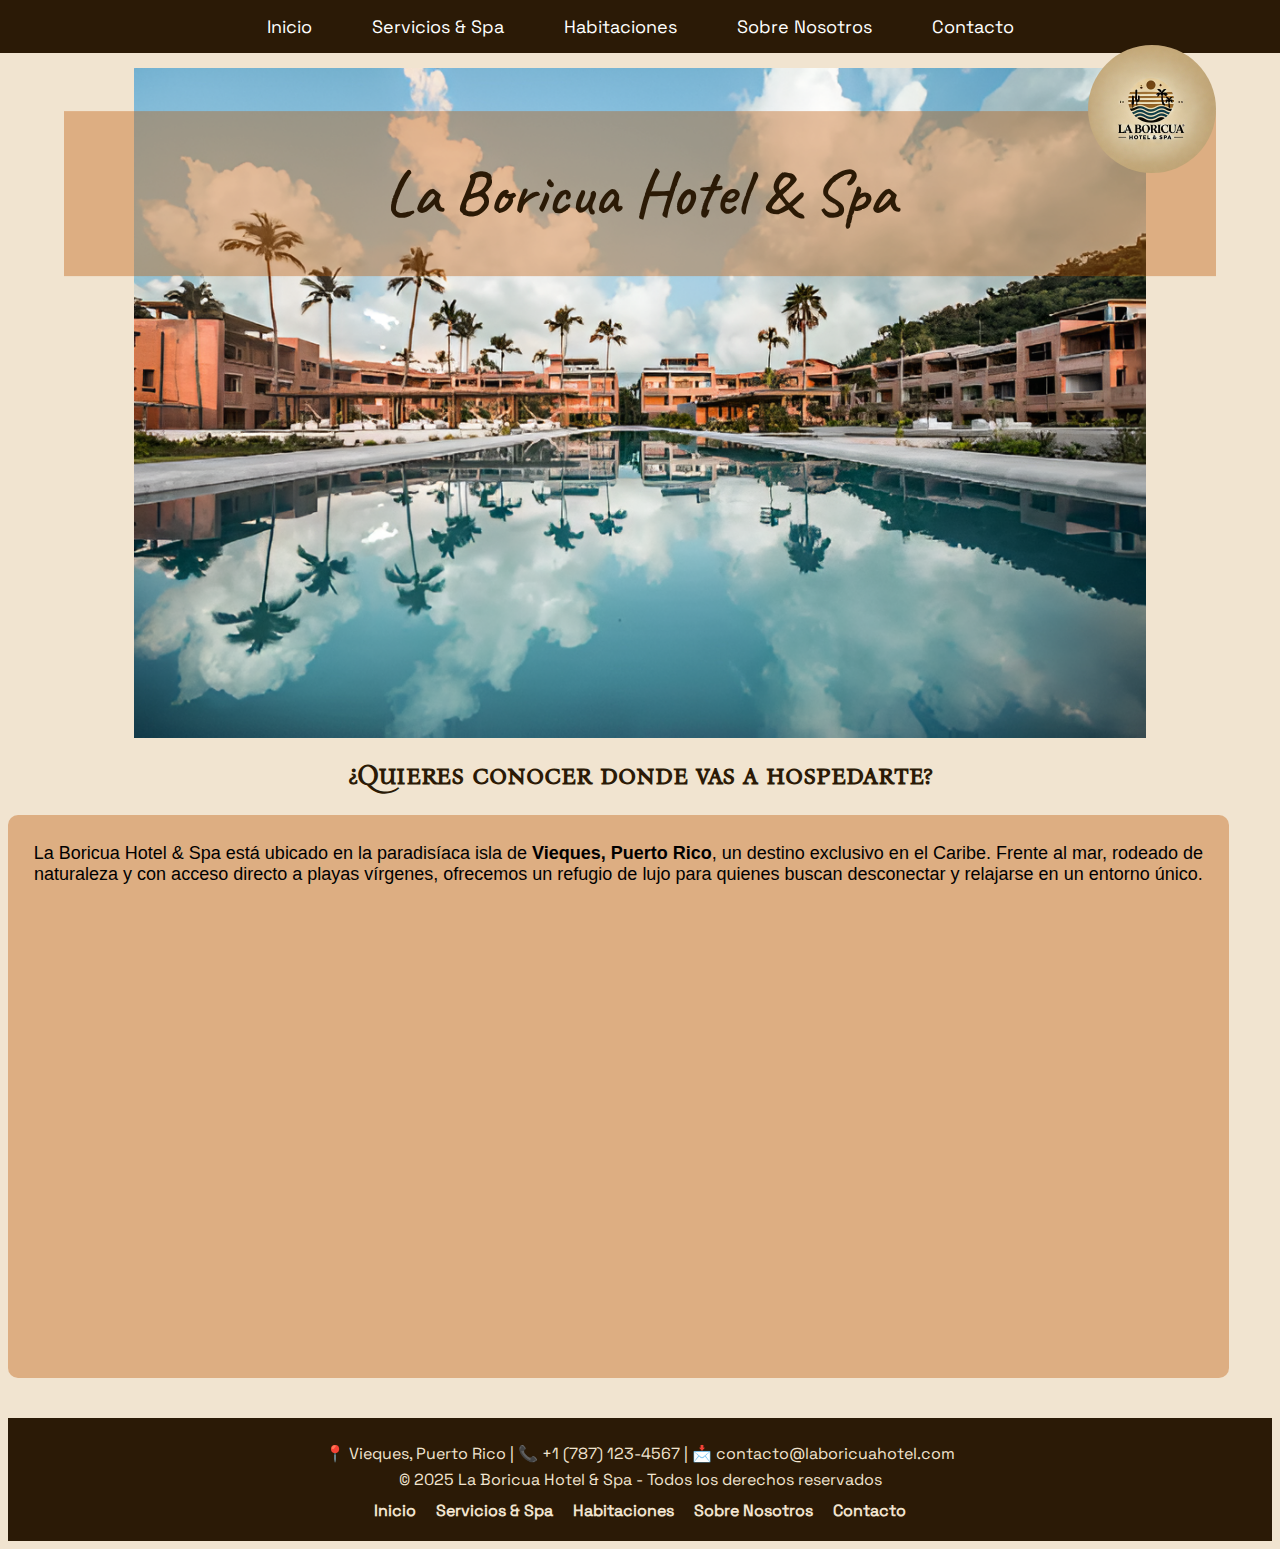
==== index.html @ d27796f5 "laBoricuaHotel" ====
<!DOCTYPE html>
<html lang="es">

<head>
    <meta charset="UTF-8">
    <meta name="viewport" content="width=device-width, initial-scale=1.0">
    <title>La Boricua Hotel & Spa</title>
    <link rel="stylesheet" href="./css/style.css">
</head>

<body>

   
    <header>
        <nav>
            <ul class="nav-links">
                <li><a href="index.html">Inicio</a></li>
                <li><a href="./pages/servicios.html">Servicios & Spa</a></li>
                <li><a href="./pages/habitaciones.html">Habitaciones</a></li>
                <li><a href="./pages/nosotros.html">Sobre Nosotros</a></li>
                <li><a href="./pages/contacto.html">Contacto</a></li>
            </ul>
        </nav>
        
         <section class="logo">

            <img src="./assets/img/logo .jpg" alt="logo">

        </section>
    

    </header>

   
  
        <section class="fondo">
                <div class="tituloInicio">

                    <h1>La Boricua Hotel & Spa</h1>
                </div>

            <img src="./assets/img/hotel.png" alt="Hotel">
        
        </section>
   

    
        <h2>¿Quieres conocer donde vas a hospedarte?</h2>

    <section class="ubicacion">
    
        <div class="textoUbicacion">

            <p>
                La Boricua Hotel & Spa está ubicado en la paradisíaca isla de
                <strong>Vieques, Puerto Rico</strong>, un destino exclusivo en el Caribe.
                Frente al mar, rodeado de naturaleza y con acceso directo a playas
                vírgenes, ofrecemos un refugio de lujo para quienes buscan
                desconectar y relajarse en un entorno único.
            </p>

        </div>
        
    <div class="mapa">

        <iframe
        src="https://www.google.com/maps/embed?pb=!1m18!1m12!1m3!1d18034.861837336128!2d-65.45458281168696!3d18.147199839940875!2m3!1f0!2f0!3f0!3m2!1i1024!2i768!4f13.1!3m3!1m2!1s0x8c04c711d7b7e975%3A0x792d1d803f9bd340!2sVieques%2C%2000765%2C%20Puerto%20Rico!5e0!3m2!1ses-419!2sar!4v1738353881492!5m2!1ses-419!2sar"
        width="600" height="450" style="border:0;" allowfullscreen="" loading="lazy"
        referrerpolicy="no-referrer-when-downgrade"></iframe>

    </div>
        

    </section>

    
    <footer>
        <p>📍 Vieques, Puerto Rico | 📞 +1 (787) 123-4567 | 📩 contacto@laboricuahotel.com</p>
        <p>&copy; 2025 La Boricua Hotel & Spa - Todos los derechos reservados</p>

        <ul>
            <li><a href="/index.html">Inicio</a></li>
            <li><a href="./pages/servicios.html">Servicios & Spa</a></li>
            <li><a href="./pages/habitaciones.html">Habitaciones</a></li>
            <li><a href="./pages/nosotros.html">Sobre Nosotros</a></li>
            <li><a href="./pages/contacto.html">Contacto</a></li>
        </ul>
            
        
    </footer>

</body>

</html>
---- css/style.css ----
/* --- FUENTES --- */

@font-face {
    font-family: 'Caveat';
    src: url('/assets/fonts/Caveat-SemiBold.ttf') format('truetype');
    font-weight: 400;
}

@font-face {
    font-family: 'Bona Nova SC';
    src: url('/assets/fonts/BonaNovaSC-Regular.ttf') format('truetype');
    font-weight: 400;
}

@font-face {
    font-family: 'Space Grotesk';
    src: url('/assets/fonts/SpaceGrotesk-VariableFont_wght.ttf') format('truetype');
    font-weight: 400;
}

/* --- GENERAL --- */

body {
    font-family: 'Roboto', sans-serif;
    background-color: #f1e4d0;
    padding-top: 60px;
}

a {
    text-decoration: none; 
    color: inherit; 
}
a:visited {
    color: inherit; 
}
a:hover {
    color: #ff6702; 
}

/* --- NAVBAR --- */

nav {
    position: absolute; 
    top: 0;
    left: 0;
    width: 100%;
    background-color: #2b1a06;
    padding: 15px 0;
    text-align: center;
    z-index: 1000;
}

.nav-links {
    display: flex;
    justify-content: center; 
    gap: 30px; 
    list-style: none;
    padding: 0;
    margin: 0;
}


.nav-links a {
    text-decoration: none;
    color: #ffffff;
    font-family: 'Space Grotesk', sans-serif;
    font-size: 18px;
    padding: 10px 15px;
}

img {
    width: 80%;
    height: auto;
    display: block;
    margin: 0 auto;
}

/* --- LOGO --- */
.logo img {
    width: 10%;
    height: auto;
    border-radius: 50%; 
    position: absolute;
    top: 5%; 
    left: 85%;
    transform: translateY(0%); 
    z-index: 1001; 
}

/* --- TÍTULO PRINCIPAL --- */
.tituloInicio {
    position: absolute;
    top: 21.5%;   
    left: 50%;
    transform: translate(-50%, -50%);
    font-family: 'Caveat', cursive;
    font-weight: 800;
    text-align: center;
    color: #2b1a06;
    font-size: 2em;
    margin-top: 0; 
    padding-top: 0;
    background-color: #bd580562;
    width: 90%;
    margin-left: 0;
}

/* --- TÍTULOS GENERALES --- */
h2 {
    font-family: 'Bona Nova SC', serif;
    font-size: 28px; 
    color: #2b1a06;
    text-align: center;
    margin-top: 20px;
    background: none; 
    width: auto;
}


.ubicacion {
    display: flex;
    flex-direction: column;
    align-items: center;
    gap: 10px; 
    font-size: 18px; 
    padding: 10px;
    width: 95%;
    background-color: #bd580562;
    border-radius: 10px;
    text-align: center;
}


/* --- SECCIÓN SERVICIOS */

.Servicios {
    display: flex;
    flex-direction: column; 
    align-items: center;
    text-align: center;
    gap: 10px; 
    max-width: 90%;
    margin: 200px auto 40px; 
    background-color: #d4b28c;
    padding: 20px;
    border-radius: 10px;
}

   
.Servicios h1 {
    font-size: 32px;
    color: #2b1a06;
    margin-bottom: 10px; 
}

.Servicios p {
    font-size: 18px;
    color: #2b1a06;
    max-width: 75%;
    margin: 0 auto; 
    line-height: 1.5;
}


.servicio {
    display: flex;
    align-items: center;
    justify-content: center;
    gap: 20px;
    max-width: 90%;
    margin: 30px auto;
    background-color: #d4b28c; 
    padding: 20px;
    border-radius: 10px;
}

.servicio img {
    width: 40%; 
    max-height: 300px;
    object-fit: cover;
    border-radius: 8px;
}

.servicio-texto {
    width: 50%;
    text-align: left;
}


.servicio:nth-child(even) {
    flex-direction: row-reverse;
}


.servicio-texto h2 {
    font-size: 24px;
    color: #2b1a06;
    margin-bottom: 10px;
}

.servicio-texto p {
    font-size: 16px;
    line-height: 1.5;
    color: #2b1a06;
}

/* --- HABITAIONES --- */

.Habitaciones {
    text-align: center;
    padding: 60px 20px;
    margin: 200px auto 40px;
    background-image: url('/assets/img/bañera.png'); 
    background-size: cover;
    background-position: center;
    color: #2b1a06;
}

.Habitaciones h1 {
    font-size: 32px;
    margin-bottom: 10px;
}

.Habitaciones p {
    font-size: 18px;
    max-width: 80%;
    margin: 0 auto;
    line-height: 1.5;
}

.habitacion {
    display: flex;
    align-items: center;
    justify-content: center;
    gap: 20px;
    max-width: 90%;
    margin: 30px auto;
    background-color: rgba(212, 178, 140, 0.9); 
    padding: 20px;
    border-radius: 10px;
}

.habitacion img {
    width: 40%;
    max-height: 300px;
    object-fit: cover;
    border-radius: 8px;
}

.habitacion-texto {
    width: 50%;
    text-align: left;
    color: #2b1a06;
}


.habitacion:nth-child(even) {
    flex-direction: row-reverse;
}


.habitacion-texto h2 {
    font-size: 24px;
    margin-bottom: 10px;
}

.habitacion-texto p {
    font-size: 16px;
    line-height: 1.5;
}

/* --- NOSOTROS  --- */

.nosotros {
    display: flex;
    flex-direction: column; 
    align-items: center;
    justify-content: center;
    text-align: center;
    max-width: 90%;
    margin: 30px auto;
}


.nosotros img {
    width: 100%;
    max-height: 400px;
    object-fit: cover; 
    border-radius: 10px;
}


.nosotros-texto {
    background-color: rgba(212, 178, 140, 0.9); 
    padding: 20px;
    border-radius: 10px;
    max-width: 80%;
    text-align: left;
    color: #2b1a06;
    margin-top: -40px; 
    box-shadow: 0px 4px 10px rgba(0, 0, 0, 0.2); 
}

.nosotros-texto h2 {
    font-size: 28px;
    text-align: center;
}

.nosotros-texto p {
    font-size: 16px;
    line-height: 1.5;
}


/* --- CONTACTO --- */

.contacto {
    display: flex;
    align-items: center;
    justify-content: center;
    gap: 40px;
    max-width: 90%;
    margin: 50px auto;
    margin-top: 200px;
    background-color: rgba(212, 178, 140, 0.9);
    padding: 30px;
    border-radius: 10px;
}

.contacto-form {
    width: 50%;
    text-align: left;
    color: #2b1a06;
}

.contacto-form h2 {
    font-size: 28px;
    margin-bottom: 10px;
}

.contacto-form p {
    font-size: 16px;
    margin-bottom: 20px;
}

.contacto-form label {
    display: block;
    font-size: 14px;
    font-weight: bold;
    margin-top: 10px;
}

.contacto-form input,
.contacto-form textarea {
    width: 100%;
    padding: 10px;
    margin-top: 5px;
    border: 1px solid #ccc;
    border-radius: 5px;
    font-size: 14px;
}

.contacto-form button {
    display: block;
    width: 100%;
    padding: 10px;
    background-color: #2b1a06;
    color: white;
    border: none;
    border-radius: 5px;
    font-size: 16px;
    margin-top: 15px;
    cursor: pointer;
}

.contacto-form button:hover {
    background-color: #533819;
}


.contacto-img img {
    width: 75%;
    max-height: 450px;
    object-fit: cover;
    border-radius: 8px;
}


/* --- FOOTER --- */

footer {
    background-color: #2b1a06; 
    color: #f1e4d0; 
    text-align: center;
    padding: 20px 0;
    font-family: 'Space Grotesk', sans-serif;
    margin-top: 40px;
}


footer p {
    margin: 5px 0;
    font-size: 16px;
}


footer ul {
    display: flex;
    justify-content: center;
    gap: 20px;
    list-style: none;
    padding: 0;
    margin: 10px 0 0 0;
}


footer ul li a {
    text-decoration: none;
    color: #f1e4d0;
    font-size: 16px;
    font-weight: bold;
    transition: color 0.3s ease;
}


footer ul li a:hover {
    color: #d4b28c; 
    text-decoration: underline;
}
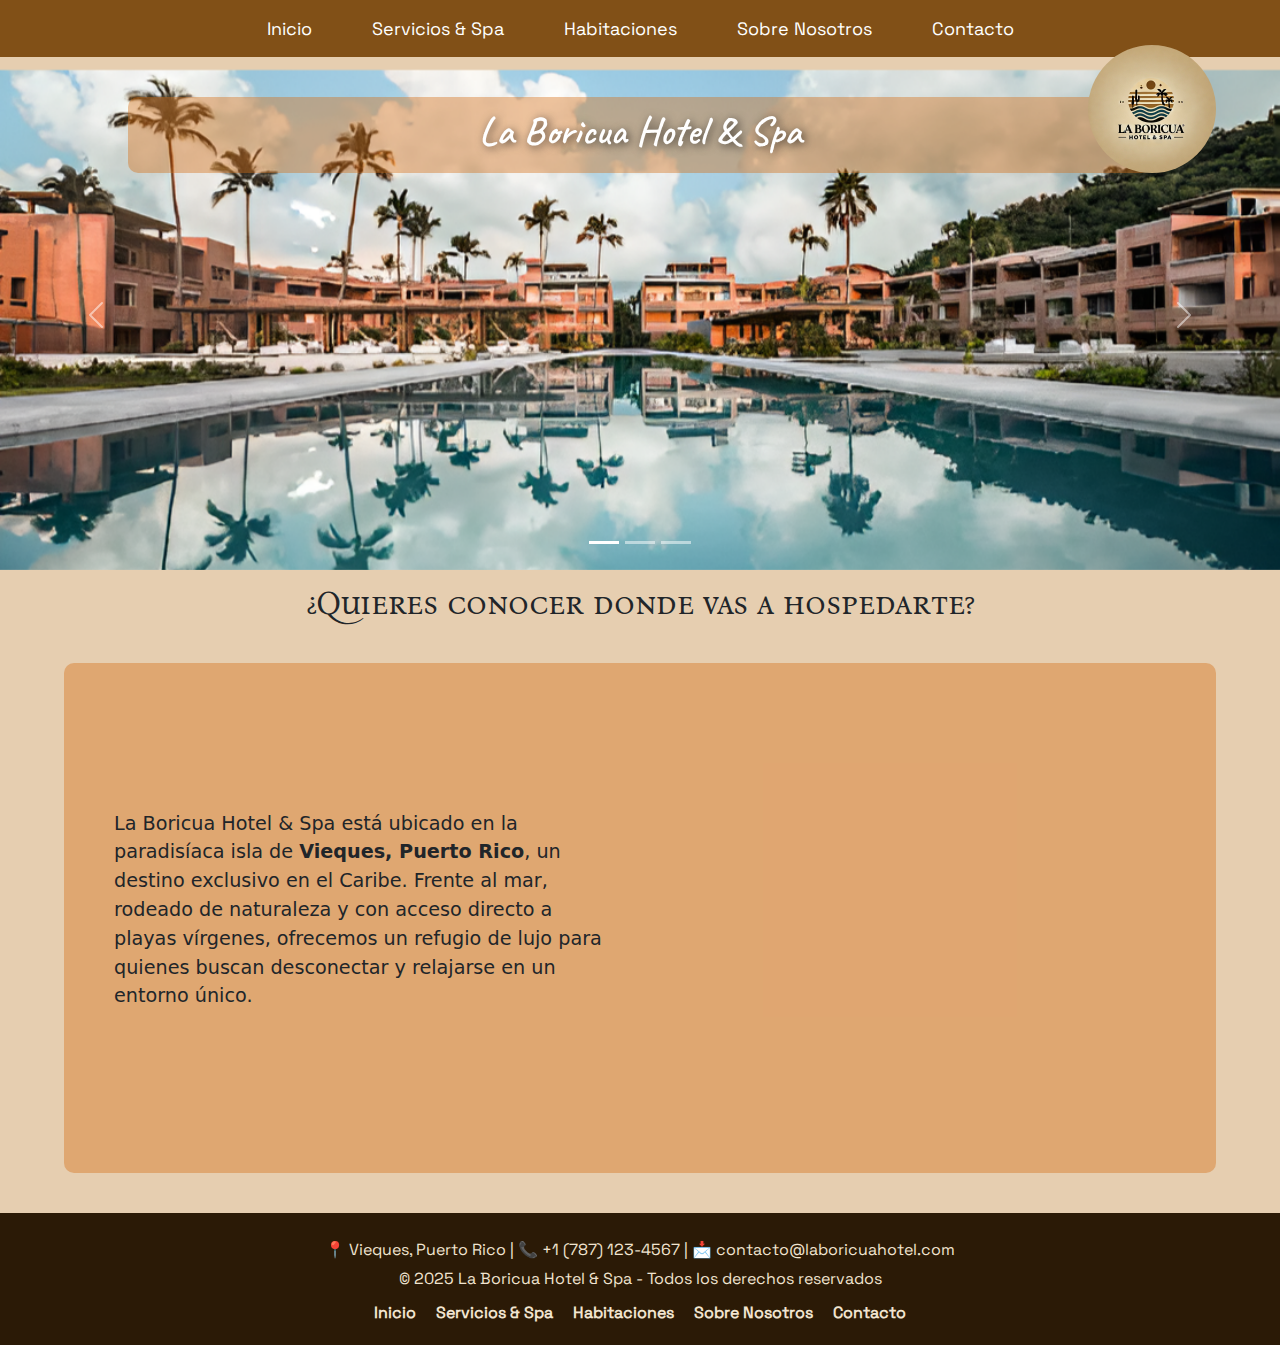
==== commit 8f9b1862: "inicioVersioWeb" ====
--- a/index.html
+++ b/index.html
@@ -6,6 +6,8 @@
     <meta name="viewport" content="width=device-width, initial-scale=1.0">
     <title>La Boricua Hotel & Spa</title>
     <link rel="stylesheet" href="./css/style.css">
+    <link rel="stylesheet" href="https://cdn.jsdelivr.net/npm/bootstrap@5.3.0/dist/css/bootstrap.min.css">
+
 </head>
 
 <body>
@@ -39,8 +41,39 @@
                     <h1>La Boricua Hotel & Spa</h1>
                 </div>
 
-            <img src="./assets/img/hotel.png" alt="Hotel">
-        
+                <div id="carouselExample" class="carousel slide" data-bs-ride="carousel" data-bs-interval="5000">
+
+                    <!-- Indicadores (los puntitos debajo) -->
+                    <div class="carousel-indicators">
+                        <button type="button" data-bs-target="#carouselExample" data-bs-slide-to="0" class="active" aria-current="true" aria-label="Slide 1"></button>
+                        <button type="button" data-bs-target="#carouselExample" data-bs-slide-to="1" aria-label="Slide 2"></button>
+                        <button type="button" data-bs-target="#carouselExample" data-bs-slide-to="2" aria-label="Slide 3"></button>
+                    </div>
+                
+                    <!-- Contenedor de las imágenes -->
+                    <div class="carousel-inner">
+                        <div class="carousel-item active">
+                            <img src="./assets/img/hotel.png" class="d-block w-100" alt="Hotel">
+                        </div>
+                        <div class="carousel-item">
+                            <img src="./assets/img/costado.png" class="d-block w-100" alt="Vista lateral del hotel">
+                        </div>
+                        <div class="carousel-item">
+                            <img src="./assets/img/playa.png" class="d-block w-100" alt="Playa">
+                        </div>
+                    </div>
+                
+                    <!-- Botones de navegación (flechas) -->
+                    <button class="carousel-control-prev" type="button" data-bs-target="#carouselExample" data-bs-slide="prev">
+                        <span class="carousel-control-prev-icon" aria-hidden="true"></span>
+                        <span class="visually-hidden">Anterior</span>
+                    </button>
+                    <button class="carousel-control-next" type="button" data-bs-target="#carouselExample" data-bs-slide="next">
+                        <span class="carousel-control-next-icon" aria-hidden="true"></span>
+                        <span class="visually-hidden">Siguiente</span>
+                    </button>
+                </div>
+                
         </section>
    
 
@@ -88,6 +121,8 @@
             
         
     </footer>
+<!-- Agregar Bootstrap JavaScript para que el menú funcione -->
+<script src="https://cdn.jsdelivr.net/npm/bootstrap@5.3.0/dist/js/bootstrap.bundle.min.js"></script>
 
 </body>
 
--- a/css/style.css
+++ b/css/style.css
@@ -22,29 +22,31 @@
 
 body {
     font-family: 'Roboto', sans-serif;
-    background-color: #f1e4d0;
+    background-color: #e6ceb0 !important;
     padding-top: 60px;
 }
 
 a {
-    text-decoration: none; 
-    color: inherit; 
-}
+    text-decoration: none;
+    color: inherit;
+}
+
 a:visited {
-    color: inherit; 
-}
+    color: inherit;
+}
+
 a:hover {
-    color: #ff6702; 
+    color: #ff6702;
 }
 
 /* --- NAVBAR --- */
 
 nav {
-    position: absolute; 
+    position: absolute;
     top: 0;
     left: 0;
     width: 100%;
-    background-color: #2b1a06;
+    background-color: #815017;
     padding: 15px 0;
     text-align: center;
     z-index: 1000;
@@ -52,8 +54,8 @@
 
 .nav-links {
     display: flex;
-    justify-content: center; 
-    gap: 30px; 
+    justify-content: center;
+    gap: 30px;
     list-style: none;
     padding: 0;
     margin: 0;
@@ -79,85 +81,116 @@
 .logo img {
     width: 10%;
     height: auto;
-    border-radius: 50%; 
+    border-radius: 50%;
     position: absolute;
-    top: 5%; 
+    top: 5%;
     left: 85%;
-    transform: translateY(0%); 
-    z-index: 1001; 
+    transform: translateY(0%);
+    z-index: 1001;
 }
 
 /* --- TÍTULO PRINCIPAL --- */
+
 .tituloInicio {
     position: absolute;
-    top: 21.5%;   
+    top: 15%;
     left: 50%;
     transform: translate(-50%, -50%);
-    font-family: 'Caveat', cursive;
-    font-weight: 800;
-    text-align: center;
-    color: #2b1a06;
-    font-size: 2em;
-    margin-top: 0; 
-    padding-top: 0;
-    background-color: #bd580562;
-    width: 90%;
-    margin-left: 0;
-}
+    color: white;
+    font-size: 2.5rem;
+    font-family: 'Caveat', cursive; 
+    font-weight: bold;
+    text-shadow: 2px 2px 10px rgba(0, 0, 0, 0.7);
+    background: rgba(214, 108, 21, 0.404);
+    width: 80%;
+    padding: 10px 20px;
+    border-radius: 10px;
+    text-align: center;
+    z-index: 10;
+}
+
 
 /* --- TÍTULOS GENERALES --- */
 h2 {
     font-family: 'Bona Nova SC', serif;
-    font-size: 28px; 
+    font-size: 28px;
     color: #2b1a06;
     text-align: center;
     margin-top: 20px;
-    background: none; 
+    padding-top: 15px;
+    background: none;
     width: auto;
 }
 
+/* --- SECCIÓN INICIO --- */
+
+
+.carousel img {
+    margin-top: 10px;
+    height: 500px;
+    object-fit: cover;
+}
+
 
 .ubicacion {
     display: flex;
+    align-items: center;
+    justify-content: space-between;
+    background-color: rgba(214, 108, 21, 0.404);
+    padding: 30px;
+    margin: 40px auto;
+    border-radius: 10px;
+    max-width: 90%;
+}
+
+.textoUbicacion {
+    width: 50%;
+    text-align: left;
+    padding: 20px;;
+    font-size: 1.2rem;
+}
+
+.mapa {
+    width: 50%;
+    display: flex;
+    justify-content: center;
+    
+}
+
+.mapa iframe {
+    width: 100%;
+    border-radius: 10px;
+}
+
+
+
+/* --- SECCIÓN SERVICIOS */
+
+.Servicios {
+    display: flex;
     flex-direction: column;
     align-items: center;
-    gap: 10px; 
-    font-size: 18px; 
-    padding: 10px;
-    width: 95%;
-    background-color: #bd580562;
-    border-radius: 10px;
-    text-align: center;
-}
-
-
-/* --- SECCIÓN SERVICIOS */
-
-.Servicios {
-    display: flex;
-    flex-direction: column; 
-    align-items: center;
-    text-align: center;
-    gap: 10px; 
-    max-width: 90%;
-    margin: 200px auto 40px; 
+    text-align: center;
+    gap: 10px;
+    max-width: 90%;
+    margin: 200px auto 40px;
     background-color: #d4b28c;
     padding: 20px;
     border-radius: 10px;
 }
 
-   
+
 .Servicios h1 {
     font-size: 32px;
     color: #2b1a06;
-    margin-bottom: 10px; 
+    margin-bottom: 10px;
 }
 
 .Servicios p {
     font-size: 18px;
     color: #2b1a06;
     max-width: 75%;
-    margin: 0 auto; 
+    margin: 0 auto;
     line-height: 1.5;
 }
 
@@ -169,13 +202,13 @@
     gap: 20px;
     max-width: 90%;
     margin: 30px auto;
-    background-color: #d4b28c; 
+    background-color: #d4b28c;
     padding: 20px;
     border-radius: 10px;
 }
 
 .servicio img {
-    width: 40%; 
+    width: 40%;
     max-height: 300px;
     object-fit: cover;
     border-radius: 8px;
@@ -210,7 +243,7 @@
     text-align: center;
     padding: 60px 20px;
     margin: 200px auto 40px;
-    background-image: url('/assets/img/bañera.png'); 
+    background-image: url('/assets/img/bañera.png');
     background-size: cover;
     background-position: center;
     color: #2b1a06;
@@ -235,7 +268,7 @@
     gap: 20px;
     max-width: 90%;
     margin: 30px auto;
-    background-color: rgba(212, 178, 140, 0.9); 
+    background-color: rgba(212, 178, 140, 0.9);
     padding: 20px;
     border-radius: 10px;
 }
@@ -273,7 +306,7 @@
 
 .nosotros {
     display: flex;
-    flex-direction: column; 
+    flex-direction: column;
     align-items: center;
     justify-content: center;
     text-align: center;
@@ -285,20 +318,20 @@
 .nosotros img {
     width: 100%;
     max-height: 400px;
-    object-fit: cover; 
+    object-fit: cover;
     border-radius: 10px;
 }
 
 
 .nosotros-texto {
-    background-color: rgba(212, 178, 140, 0.9); 
+    background-color: rgba(212, 178, 140, 0.9);
     padding: 20px;
     border-radius: 10px;
     max-width: 80%;
     text-align: left;
     color: #2b1a06;
-    margin-top: -40px; 
-    box-shadow: 0px 4px 10px rgba(0, 0, 0, 0.2); 
+    margin-top: -40px;
+    box-shadow: 0px 4px 10px rgba(0, 0, 0, 0.2);
 }
 
 .nosotros-texto h2 {
@@ -389,8 +422,8 @@
 /* --- FOOTER --- */
 
 footer {
-    background-color: #2b1a06; 
-    color: #f1e4d0; 
+    background-color: #2b1a06;
+    color: #f1e4d0;
     text-align: center;
     padding: 20px 0;
     font-family: 'Space Grotesk', sans-serif;
@@ -424,6 +457,6 @@
 
 
 footer ul li a:hover {
-    color: #d4b28c; 
+    color: #d4b28c;
     text-decoration: underline;
-}
+}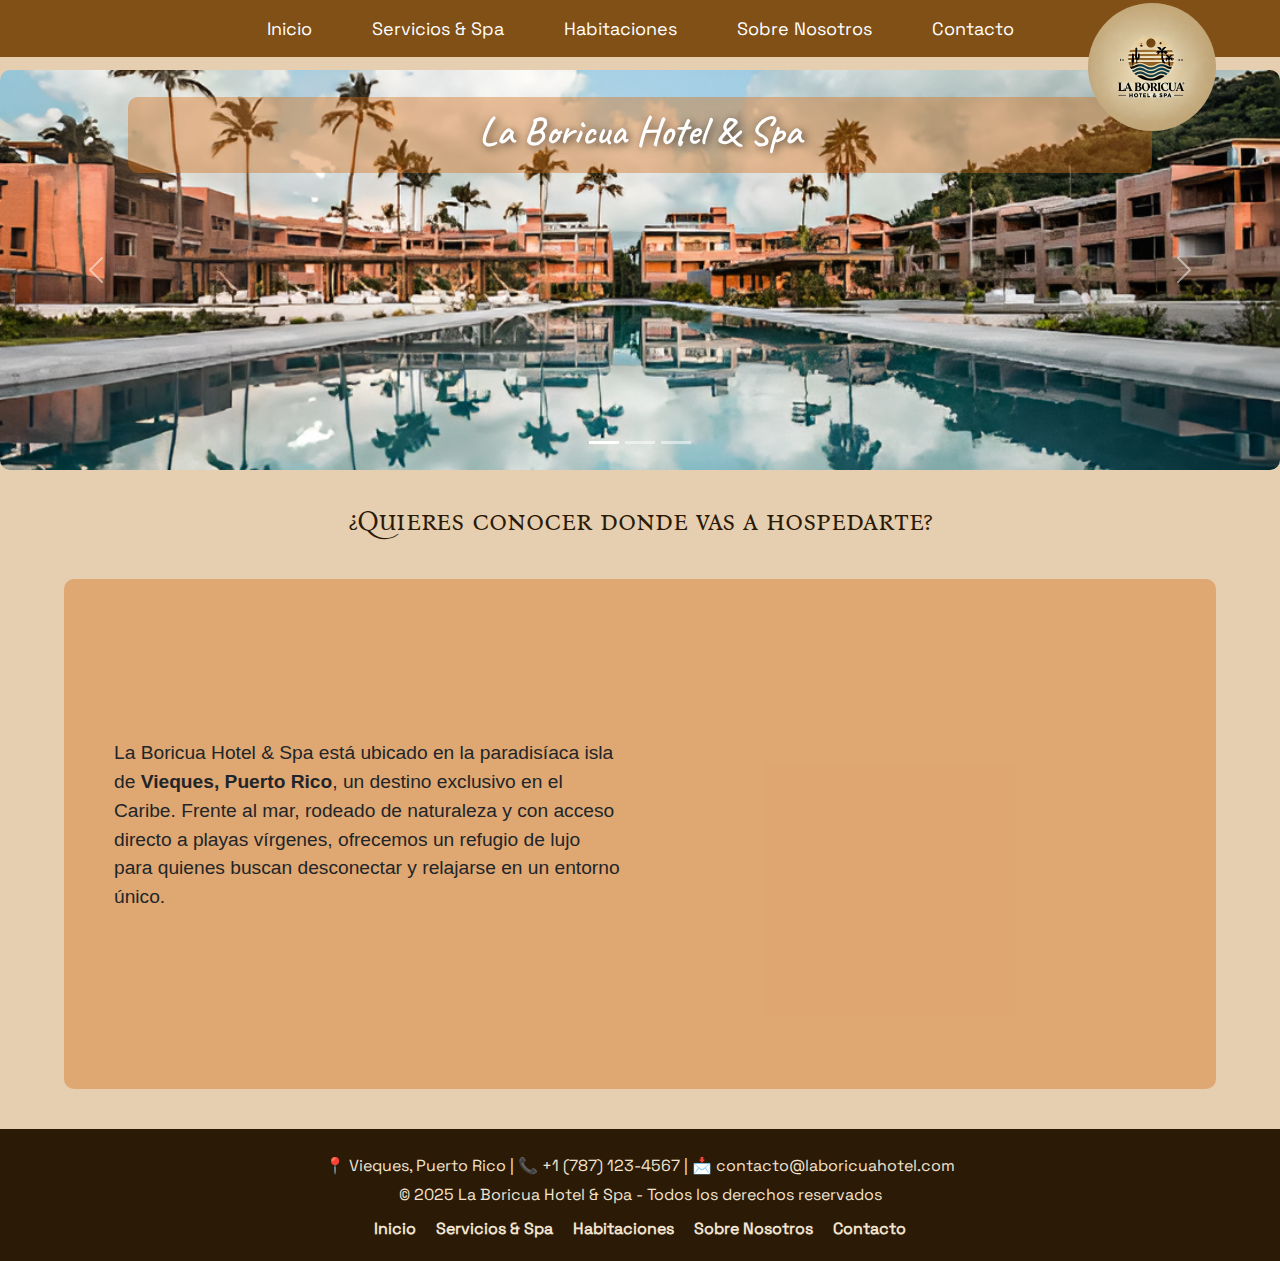
==== commit 717ae5b6: "pagina finalizada, sin testear" ====
--- a/index.html
+++ b/index.html
@@ -5,16 +5,19 @@
     <meta charset="UTF-8">
     <meta name="viewport" content="width=device-width, initial-scale=1.0">
     <title>La Boricua Hotel & Spa</title>
+    <!-- Agregar Bootstrap CSS -->
+    <link rel="stylesheet" href="https://cdn.jsdelivr.net/npm/bootstrap@5.3.0/dist/css/bootstrap.min.css">
+    <!-- Agregar CSS -->
     <link rel="stylesheet" href="./css/style.css">
-    <link rel="stylesheet" href="https://cdn.jsdelivr.net/npm/bootstrap@5.3.0/dist/css/bootstrap.min.css">
 
 </head>
 
 <body>
 
-   
+
     <header>
-        <nav>
+        <!-- 🔹 Navegación Original (Solo para PC) -->
+        <nav class="d-none d-lg-block">
             <ul class="nav-links">
                 <li><a href="index.html">Inicio</a></li>
                 <li><a href="./pages/servicios.html">Servicios & Spa</a></li>
@@ -22,66 +25,92 @@
                 <li><a href="./pages/nosotros.html">Sobre Nosotros</a></li>
                 <li><a href="./pages/contacto.html">Contacto</a></li>
             </ul>
+            <div class="logo">
+
+                <img src="./assets/img/logo .jpg" alt="logo" class="logo-img">
+
+            </div>
         </nav>
-        
-         <section class="logo">
 
-            <img src="./assets/img/logo .jpg" alt="logo">
+        <!-- 🔹 Navegación con Bootstrap (Solo para móviles) -->
+        <nav class="navbar navbar-expand-lg navbar-dark d-block d-lg-none">
+            <div class="container-fluid d-flex justify-content-between">
+                <!-- 🔹 Botón hamburguesa a la IZQUIERDA -->
+                <button class="navbar-toggler order-1" type="button" data-bs-toggle="collapse"
+                    data-bs-target="#navbarNav" aria-controls="navbarNav" aria-expanded="false"
+                    aria-label="Toggle navigation">
+                    <span class="navbar-toggler-icon"></span>
+                </button>
 
-        </section>
+                <!-- 🔹 Logo a la DERECHA -->
+                <a class="navbar-brand order-2" href="index.html">
+                    <img src="./assets/img/logo .jpg" alt="logo" class="logo-responsive">
+                </a>
+
+                <!-- 🔹 Menú desplegable -->
+                <div class="collapse navbar-collapse" id="navbarNav">
+                    <ul class="navbar-nav ms-auto">
+                        <li class="nav-item"><a class="nav-link" href="index.html">Inicio</a></li>
+                        <li class="nav-item"><a class="nav-link" href="./pages/servicios.html">Servicios & Spa</a></li>
+                        <li class="nav-item"><a class="nav-link" href="./pages/habitaciones.html">Habitaciones</a></li>
+                        <li class="nav-item"><a class="nav-link" href="./pages/nosotros.html">Sobre Nosotros</a></li>
+                        <li class="nav-item"><a class="nav-link" href="./pages/contacto.html">Contacto</a></li>
+                    </ul>
+                </div>
+            </div>
+        </nav>
+        <div class="tituloInicio">
+
+            <h1>La Boricua Hotel & Spa</h1>
+        </div>
+    </header>
+
+
+    <section class="fondo">
+        <div id="carouselInicio" class="carousel slide" data-bs-ride="carousel" data-bs-interval="5000">
+    
+            <!-- Indicadores (los puntitos debajo) -->
+            <div class="carousel-indicators">
+                <button type="button" data-bs-target="#carouselInicio" data-bs-slide-to="0" class="active"
+                    aria-current="true" aria-label="Slide 1"></button>
+                <button type="button" data-bs-target="#carouselInicio" data-bs-slide-to="1"
+                    aria-label="Slide 2"></button>
+                <button type="button" data-bs-target="#carouselInicio" data-bs-slide-to="2"
+                    aria-label="Slide 3"></button>
+            </div>
+    
+            <!-- Contenedor de las imágenes -->
+            <div class="carousel-inner">
+                <div class="carousel-item active">
+                    <img src="./assets/img/hotel.png" class="d-block w-100" alt="Hotel">
+                </div>
+                <div class="carousel-item">
+                    <img src="./assets/img/costado.png" class="d-block w-100" alt="Vista lateral del hotel">
+                </div>
+                <div class="carousel-item">
+                    <img src="./assets/img/playa.png" class="d-block w-100" alt="Playa">
+                </div>
+            </div>
+    
+            <!-- Botones de navegación (flechas) -->
+            <button class="carousel-control-prev" type="button" data-bs-target="#carouselInicio" data-bs-slide="prev">
+                <span class="carousel-control-prev-icon" aria-hidden="true"></span>
+                <span class="visually-hidden">Anterior</span>
+            </button>
+            <button class="carousel-control-next" type="button" data-bs-target="#carouselInicio" data-bs-slide="next">
+                <span class="carousel-control-next-icon" aria-hidden="true"></span>
+                <span class="visually-hidden">Siguiente</span>
+            </button>
+        </div>
+    </section>
     
 
-    </header>
 
-   
-  
-        <section class="fondo">
-                <div class="tituloInicio">
 
-                    <h1>La Boricua Hotel & Spa</h1>
-                </div>
-
-                <div id="carouselExample" class="carousel slide" data-bs-ride="carousel" data-bs-interval="5000">
-
-                    <!-- Indicadores (los puntitos debajo) -->
-                    <div class="carousel-indicators">
-                        <button type="button" data-bs-target="#carouselExample" data-bs-slide-to="0" class="active" aria-current="true" aria-label="Slide 1"></button>
-                        <button type="button" data-bs-target="#carouselExample" data-bs-slide-to="1" aria-label="Slide 2"></button>
-                        <button type="button" data-bs-target="#carouselExample" data-bs-slide-to="2" aria-label="Slide 3"></button>
-                    </div>
-                
-                    <!-- Contenedor de las imágenes -->
-                    <div class="carousel-inner">
-                        <div class="carousel-item active">
-                            <img src="./assets/img/hotel.png" class="d-block w-100" alt="Hotel">
-                        </div>
-                        <div class="carousel-item">
-                            <img src="./assets/img/costado.png" class="d-block w-100" alt="Vista lateral del hotel">
-                        </div>
-                        <div class="carousel-item">
-                            <img src="./assets/img/playa.png" class="d-block w-100" alt="Playa">
-                        </div>
-                    </div>
-                
-                    <!-- Botones de navegación (flechas) -->
-                    <button class="carousel-control-prev" type="button" data-bs-target="#carouselExample" data-bs-slide="prev">
-                        <span class="carousel-control-prev-icon" aria-hidden="true"></span>
-                        <span class="visually-hidden">Anterior</span>
-                    </button>
-                    <button class="carousel-control-next" type="button" data-bs-target="#carouselExample" data-bs-slide="next">
-                        <span class="carousel-control-next-icon" aria-hidden="true"></span>
-                        <span class="visually-hidden">Siguiente</span>
-                    </button>
-                </div>
-                
-        </section>
-   
-
-    
-        <h2>¿Quieres conocer donde vas a hospedarte?</h2>
+    <h2>¿Quieres conocer donde vas a hospedarte?</h2>
 
     <section class="ubicacion">
-    
+
         <div class="textoUbicacion">
 
             <p>
@@ -93,20 +122,20 @@
             </p>
 
         </div>
-        
-    <div class="mapa">
 
-        <iframe
-        src="https://www.google.com/maps/embed?pb=!1m18!1m12!1m3!1d18034.861837336128!2d-65.45458281168696!3d18.147199839940875!2m3!1f0!2f0!3f0!3m2!1i1024!2i768!4f13.1!3m3!1m2!1s0x8c04c711d7b7e975%3A0x792d1d803f9bd340!2sVieques%2C%2000765%2C%20Puerto%20Rico!5e0!3m2!1ses-419!2sar!4v1738353881492!5m2!1ses-419!2sar"
-        width="600" height="450" style="border:0;" allowfullscreen="" loading="lazy"
-        referrerpolicy="no-referrer-when-downgrade"></iframe>
+        <div class="mapa">
 
-    </div>
-        
+            <iframe
+                src="https://www.google.com/maps/embed?pb=!1m18!1m12!1m3!1d18034.861837336128!2d-65.45458281168696!3d18.147199839940875!2m3!1f0!2f0!3f0!3m2!1i1024!2i768!4f13.1!3m3!1m2!1s0x8c04c711d7b7e975%3A0x792d1d803f9bd340!2sVieques%2C%2000765%2C%20Puerto%20Rico!5e0!3m2!1ses-419!2sar!4v1738353881492!5m2!1ses-419!2sar"
+                width="600" height="450" style="border:0;" allowfullscreen="" loading="lazy"
+                referrerpolicy="no-referrer-when-downgrade"></iframe>
+
+        </div>
+
 
     </section>
 
-    
+
     <footer>
         <p>📍 Vieques, Puerto Rico | 📞 +1 (787) 123-4567 | 📩 contacto@laboricuahotel.com</p>
         <p>&copy; 2025 La Boricua Hotel & Spa - Todos los derechos reservados</p>
@@ -118,12 +147,12 @@
             <li><a href="./pages/nosotros.html">Sobre Nosotros</a></li>
             <li><a href="./pages/contacto.html">Contacto</a></li>
         </ul>
-            
-        
+
+
     </footer>
-<!-- Agregar Bootstrap JavaScript para que el menú funcione -->
-<script src="https://cdn.jsdelivr.net/npm/bootstrap@5.3.0/dist/js/bootstrap.bundle.min.js"></script>
+    <!-- Agregar Bootstrap JavaScript para que el menú funcione -->
+    <script src="https://cdn.jsdelivr.net/npm/bootstrap@5.3.0/dist/js/bootstrap.bundle.min.js"></script>
 
 </body>
 
-</html> +</html>--- a/css/style.css
+++ b/css/style.css
@@ -1,4 +1,4 @@
-/* --- FUENTES --- */
+/* FUENTES */
 
 @font-face {
     font-family: 'Caveat';
@@ -18,7 +18,7 @@
     font-weight: 400;
 }
 
-/* --- GENERAL --- */
+/*  GENERAL */
 
 body {
     font-family: 'Roboto', sans-serif;
@@ -39,7 +39,7 @@
     color: #ff6702;
 }
 
-/* --- NAVBAR --- */
+/* NAVBAR */
 
 nav {
     position: absolute;
@@ -77,7 +77,7 @@
     margin: 0 auto;
 }
 
-/* --- LOGO --- */
+/* LOGO */
 .logo img {
     width: 10%;
     height: auto;
@@ -88,8 +88,40 @@
     transform: translateY(0%);
     z-index: 1001;
 }
-
-/* --- TÍTULO PRINCIPAL --- */
+/* NAV RESPONSIVE */
+
+@media (max-width: 991px) {
+    .logo-responsive {
+        position: absolute;
+        bottom: -40px; 
+        right: 10px; 
+        width: 70px; 
+        height: 70px;
+        border-radius: 50%; 
+        z-index: 1100; 
+    }
+
+    .navbar {
+        background-color: #8B5A2B; 
+        position: fixed;
+    }
+
+    .navbar-nav .nav-link {
+        color: white;
+        font-size: 16px;
+    }
+
+    .navbar-toggler {
+        border: none;
+    }
+
+    .navbar-toggler-icon {
+        background-color: rgba(95, 48, 17, 0.507); 
+    }
+}
+
+
+/* TÍTULO PRINCIPAL */
 
 .tituloInicio {
     position: absolute;
@@ -109,8 +141,19 @@
     z-index: 10;
 }
 
-
-/* --- TÍTULOS GENERALES --- */
+@media (max-width: 991px) {
+    .tituloInicio {
+        top: 13%;  
+        font-size: 2rem;  
+        width: 90%;  
+        padding: 8px 15px; 
+        background: rgba(214, 108, 21, 0.6); 
+    }
+}
+
+
+
+/* TÍTULOS GENERALES */
 h2 {
     font-family: 'Bona Nova SC', serif;
     font-size: 28px;
@@ -122,14 +165,21 @@
     width: auto;
 }
 
-/* --- SECCIÓN INICIO --- */
-
-
-.carousel img {
+/* SECCIÓN INICIO */
+
+#carouselInicio {
+    max-width: 100%;
+    height: auto;
+    object-fit: cover;
     margin-top: 10px;
-    height: 500px;
+}
+
+#carouselInicio .carousel-inner img {
+    width: 100%;
+    max-height: 400px; 
     object-fit: cover;
 }
+
 
 
 .ubicacion {
@@ -162,9 +212,26 @@
     border-radius: 10px;
 }
 
-
-
-/* --- SECCIÓN SERVICIOS */
+@media (max-width: 991px) {
+    .ubicacion {
+        display: flex;
+        flex-direction: column; 
+        align-items: center; 
+        text-align: center; 
+    }
+
+    .textoUbicacion {
+        width: 90%; 
+    }
+
+    .mapa iframe {
+        width: 200%; 
+        height: 300px; 
+    }
+}
+
+
+/* SERVICIO 1 */
 
 .Servicios {
     display: flex;
@@ -237,72 +304,140 @@
     color: #2b1a06;
 }
 
-/* --- HABITAIONES --- */
-
-.Habitaciones {
-    text-align: center;
-    padding: 60px 20px;
-    margin: 200px auto 40px;
-    background-image: url('/assets/img/bañera.png');
-    background-size: cover;
-    background-position: center;
-    color: #2b1a06;
-}
-
-.Habitaciones h1 {
-    font-size: 32px;
-    margin-bottom: 10px;
-}
-
-.Habitaciones p {
-    font-size: 18px;
-    max-width: 80%;
-    margin: 0 auto;
-    line-height: 1.5;
-}
-
-.habitacion {
-    display: flex;
-    align-items: center;
-    justify-content: center;
+/* RESPONSIVE SERVICIO 1  */
+
+@media (max-width: 991px) {
+    .servicio {
+        flex-direction: column; 
+        text-align: center; 
+    }
+
+    .servicio-texto {
+        order: -1; 
+        padding: 0px;
+        width: 90%; 
+        text-align: center; 
+    }
+
+    .servicio-texto h2 {
+        font-size: 40px;
+        text-align: center;
+
+    }
+
+    .carousel {
+        max-width: 90%; 
+        margin: 0 auto; 
+    }
+
+    .carousel img {
+        width: 100%; 
+        border-radius: 10px; 
+    }
+}
+
+
+/* SERVICIO 2 */
+
+.servicio2 {
+    display: flex;
+    align-items: center;
+    justify-content: space-between;
     gap: 20px;
+    padding: 20px;
+    background-color: #d4b28c;
+    border-radius: 10px;
+    margin: 20px auto;
     max-width: 90%;
-    margin: 30px auto;
-    background-color: rgba(212, 178, 140, 0.9);
+}
+
+.servicio-texto2 {
+    flex: 1;
     padding: 20px;
-    border-radius: 10px;
-}
-
-.habitacion img {
-    width: 40%;
+    text-align: left; 
+}
+
+.carousel {
+    flex: 1;
+    max-width: 50%;
+    border-radius: 10px;
+    max-height: 400px; 
+    overflow: hidden;
+}
+
+@media (max-width: 991px) {
+    .servicio2 {
+        flex-direction: column;
+        text-align: center;
+    }
+
+    .servicio-texto2 {
+        order: -1;
+        padding: 20px;
+    }
+
+    .carousel {
+        max-width: 90%;
+        margin: 0 auto;
+    }
+
+    .carousel img {
+        width: 100%;
+        border-radius: 10px;
+    }
+}
+
+/* HABITAIONES */
+.habitacion, .habitacion2 {
+    display: flex;
+    align-items: center;
+    justify-content: space-between;
+    margin-bottom: 40px;
+    background-color: #d4b28c;
+    border-radius: 10px;
+    margin: 100px auto;
+    max-width: 90%;
+
+}
+
+.habitacion-texto, .habitacion-texto2 {
+    width: 50%;
+    padding: 20px;
+}
+
+.habitacion img, .habitacion2 img {
     max-height: 300px;
+    width: auto;
     object-fit: cover;
-    border-radius: 8px;
-}
-
-.habitacion-texto {
-    width: 50%;
-    text-align: left;
-    color: #2b1a06;
-}
-
-
-.habitacion:nth-child(even) {
-    flex-direction: row-reverse;
-}
-
-
-.habitacion-texto h2 {
-    font-size: 24px;
-    margin-bottom: 10px;
-}
-
-.habitacion-texto p {
-    font-size: 16px;
-    line-height: 1.5;
-}
-
-/* --- NOSOTROS  --- */
+}
+
+/* HABITACION RESPONSIVE */
+
+@media (max-width: 991px) {
+    .habitacion, .habitacion2 {
+        flex-direction: column;
+        text-align: center;
+    }
+
+    .habitacion-texto, .habitacion-texto2 {
+        order: 1;
+        width: 90%;
+        padding: 10px;
+    }
+
+    .carousel {
+        order: 2;
+        width: 90%;
+    }
+
+    .carousel img {
+        max-height: 250px;
+        object-fit: cover;
+    }
+}
+
+
+/* NOSOTROS */
 
 .nosotros {
     display: flex;
@@ -345,81 +480,131 @@
 }
 
 
-/* --- CONTACTO --- */
-
-.contacto {
+/* CONTACTO */
+
+.contacto-container {
     display: flex;
     align-items: center;
     justify-content: center;
     gap: 40px;
     max-width: 90%;
     margin: 50px auto;
-    margin-top: 200px;
-    background-color: rgba(212, 178, 140, 0.9);
-    padding: 30px;
-    border-radius: 10px;
+}
+
+.video-contacto {
+    width: 80%;
+    border-radius: 10px;
+    object-fit: cover;
+}
+
+.contacto-texto {
+    width: 45%;
+    margin-top: 20px;
 }
 
 .contacto-form {
-    width: 50%;
-    text-align: left;
-    color: #2b1a06;
-}
-
-.contacto-form h2 {
-    font-size: 28px;
-    margin-bottom: 10px;
-}
-
-.contacto-form p {
-    font-size: 16px;
-    margin-bottom: 20px;
-}
-
-.contacto-form label {
-    display: block;
-    font-size: 14px;
-    font-weight: bold;
-    margin-top: 10px;
+    display: flex;
+    flex-direction: column;
+    gap: 10px;
 }
 
 .contacto-form input,
 .contacto-form textarea {
     width: 100%;
     padding: 10px;
-    margin-top: 5px;
     border: 1px solid #ccc;
     border-radius: 5px;
-    font-size: 14px;
 }
 
 .contacto-form button {
-    display: block;
+    background-color: #8B5A2B;
+    color: white;
+    padding: 10px;
+    border: none;
+    cursor: pointer;
+    border-radius: 5px;
+}
+
+.telefono-container {
+    display: flex;
+    gap: 10px;
+    align-items: center;
+}
+
+
+.telefono-container select {
+    width: 40%;
+    padding: 10px;
+    border: 1px solid #ccc;
+    border-radius: 5px;
+    background-color: white;
+    cursor: pointer;
+}
+
+
+.telefono-container input {
+    flex: 1;
+    padding: 10px;
+    border: 1px solid #ccc;
+    border-radius: 5px;
+}
+
+
+input[type="date"] {
     width: 100%;
     padding: 10px;
-    background-color: #2b1a06;
-    color: white;
-    border: none;
+    border: 1px solid #ccc;
     border-radius: 5px;
-    font-size: 16px;
-    margin-top: 15px;
-    cursor: pointer;
-}
-
-.contacto-form button:hover {
-    background-color: #533819;
-}
-
-
-.contacto-img img {
-    width: 75%;
-    max-height: 450px;
-    object-fit: cover;
-    border-radius: 8px;
-}
-
-
-/* --- FOOTER --- */
+}
+
+
+
+@media (max-width: 991px) {
+    .contacto-container {
+        flex-direction: column;
+        text-align: center;
+    }
+
+    .video-contacto {
+        width: 100%;
+    }
+
+    .contacto-texto {
+        width: 100%;
+    }
+
+    .contacto-form {
+        display: flex;
+        flex-direction: column;
+        align-items: center;
+        width: 100%;
+    }
+
+    .contacto-form input,
+    .contacto-form select,
+    .contacto-form textarea {
+        width: 100%;
+    }
+
+    .telefono-container {
+        flex-direction: column;
+        align-items: stretch;
+    }
+
+    .telefono-container select,
+    .telefono-container input {
+        width: 100%;
+    }
+
+    .contacto-form button {
+        width: 100%;
+        padding: 12px;
+        font-size: 16px;
+    }
+}
+
+
+/* FOOTER */
 
 footer {
     background-color: #2b1a06;
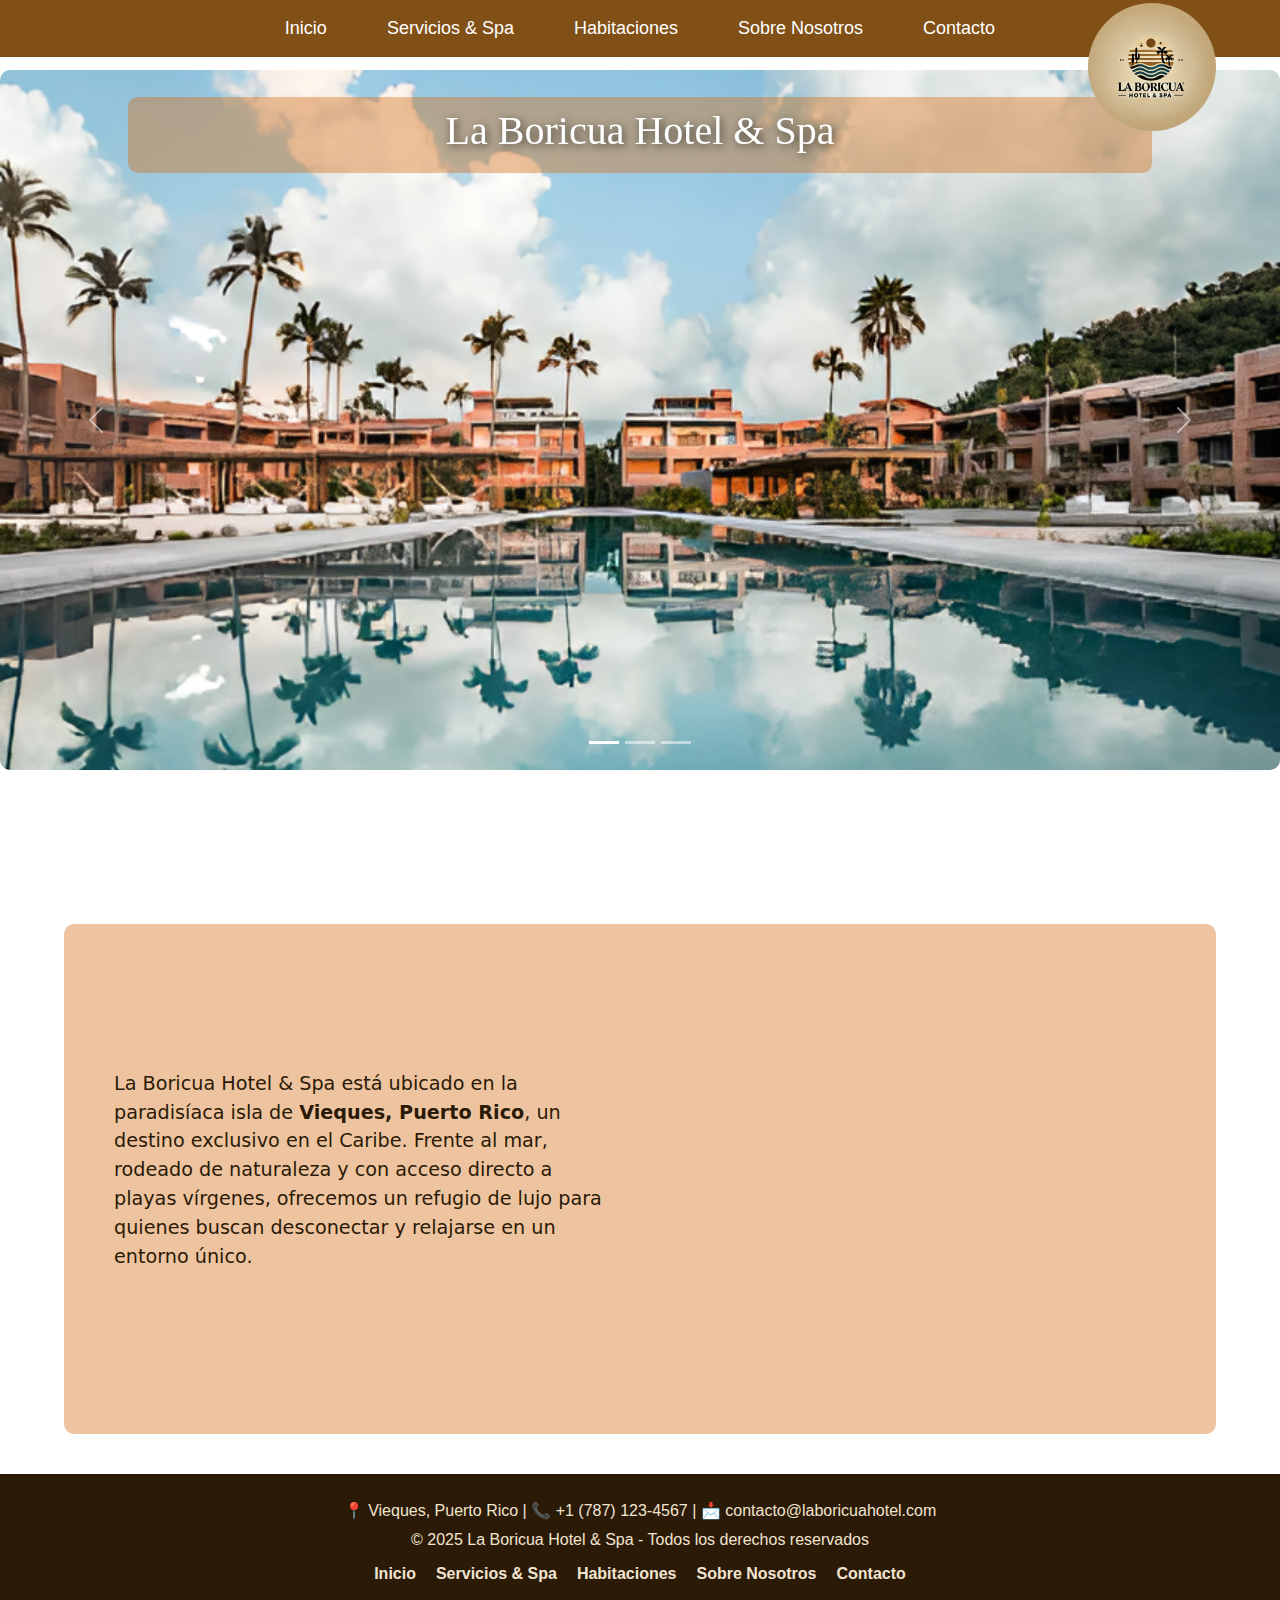
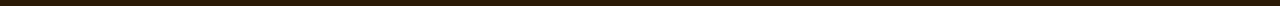
==== commit 7ccd454f: "servicios,habitaciones y nosotros terminadas con scss" ====
--- a/index.html
+++ b/index.html
@@ -5,9 +5,7 @@
     <meta charset="UTF-8">
     <meta name="viewport" content="width=device-width, initial-scale=1.0">
     <title>La Boricua Hotel & Spa</title>
-    <!-- Agregar Bootstrap CSS -->
     <link rel="stylesheet" href="https://cdn.jsdelivr.net/npm/bootstrap@5.3.0/dist/css/bootstrap.min.css">
-    <!-- Agregar CSS -->
     <link rel="stylesheet" href="./css/style.css">
 
 </head>
@@ -16,7 +14,6 @@
 
 
     <header>
-        <!-- 🔹 Navegación Original (Solo para PC) -->
         <nav class="d-none d-lg-block">
             <ul class="nav-links">
                 <li><a href="index.html">Inicio</a></li>
@@ -32,22 +29,18 @@
             </div>
         </nav>
 
-        <!-- 🔹 Navegación con Bootstrap (Solo para móviles) -->
         <nav class="navbar navbar-expand-lg navbar-dark d-block d-lg-none">
             <div class="container-fluid d-flex justify-content-between">
-                <!-- 🔹 Botón hamburguesa a la IZQUIERDA -->
                 <button class="navbar-toggler order-1" type="button" data-bs-toggle="collapse"
                     data-bs-target="#navbarNav" aria-controls="navbarNav" aria-expanded="false"
                     aria-label="Toggle navigation">
                     <span class="navbar-toggler-icon"></span>
                 </button>
 
-                <!-- 🔹 Logo a la DERECHA -->
                 <a class="navbar-brand order-2" href="index.html">
                     <img src="./assets/img/logo .jpg" alt="logo" class="logo-responsive">
                 </a>
 
-                <!-- 🔹 Menú desplegable -->
                 <div class="collapse navbar-collapse" id="navbarNav">
                     <ul class="navbar-nav ms-auto">
                         <li class="nav-item"><a class="nav-link" href="index.html">Inicio</a></li>
@@ -69,7 +62,6 @@
     <section class="fondo">
         <div id="carouselInicio" class="carousel slide" data-bs-ride="carousel" data-bs-interval="5000">
     
-            <!-- Indicadores (los puntitos debajo) -->
             <div class="carousel-indicators">
                 <button type="button" data-bs-target="#carouselInicio" data-bs-slide-to="0" class="active"
                     aria-current="true" aria-label="Slide 1"></button>
@@ -79,7 +71,6 @@
                     aria-label="Slide 3"></button>
             </div>
     
-            <!-- Contenedor de las imágenes -->
             <div class="carousel-inner">
                 <div class="carousel-item active">
                     <img src="./assets/img/hotel.png" class="d-block w-100" alt="Hotel">
@@ -92,7 +83,6 @@
                 </div>
             </div>
     
-            <!-- Botones de navegación (flechas) -->
             <button class="carousel-control-prev" type="button" data-bs-target="#carouselInicio" data-bs-slide="prev">
                 <span class="carousel-control-prev-icon" aria-hidden="true"></span>
                 <span class="visually-hidden">Anterior</span>
@@ -107,7 +97,8 @@
 
 
 
-    <h2>¿Quieres conocer donde vas a hospedarte?</h2>
+    <h2 class="aparecer-h2">¿Quieres conocer dónde vas a hospedarte?</h2>
+
 
     <section class="ubicacion">
 
@@ -150,7 +141,6 @@
 
 
     </footer>
-    <!-- Agregar Bootstrap JavaScript para que el menú funcione -->
     <script src="https://cdn.jsdelivr.net/npm/bootstrap@5.3.0/dist/js/bootstrap.bundle.min.js"></script>
 
 </body>
--- a/css/style.css
+++ b/css/style.css
@@ -1,647 +1,551 @@
-/* FUENTES */
-
-@font-face {
-    font-family: 'Caveat';
-    src: url('/assets/fonts/Caveat-SemiBold.ttf') format('truetype');
-    font-weight: 400;
-}
-
-@font-face {
-    font-family: 'Bona Nova SC';
-    src: url('/assets/fonts/BonaNovaSC-Regular.ttf') format('truetype');
-    font-weight: 400;
-}
-
-@font-face {
-    font-family: 'Space Grotesk';
-    src: url('/assets/fonts/SpaceGrotesk-VariableFont_wght.ttf') format('truetype');
-    font-weight: 400;
-}
-
-/*  GENERAL */
-
-body {
-    font-family: 'Roboto', sans-serif;
-    background-color: #e6ceb0 !important;
-    padding-top: 60px;
-}
-
-a {
-    text-decoration: none;
-    color: inherit;
-}
-
-a:visited {
-    color: inherit;
-}
-
-a:hover {
-    color: #ff6702;
-}
-
-/* NAVBAR */
-
 nav {
+  position: absolute;
+  top: 0;
+  left: 0;
+  width: 100%;
+  background-color: #815017;
+  padding: 15px 0;
+  text-align: center;
+  z-index: 1000;
+}
+
+.nav-links {
+  display: flex;
+  justify-content: center;
+  gap: 30px;
+  list-style: none;
+  padding: 0;
+  margin: 0;
+}
+.nav-links a {
+  text-decoration: none;
+  color: #ffffff;
+  font-family: "Space Grotesk", sans-serif;
+  font-size: 18px;
+  padding: 10px 15px;
+}
+
+.logo img {
+  width: 10%;
+  height: auto;
+  border-radius: 50%;
+  position: absolute;
+  top: 5%;
+  left: 85%;
+  transform: translateY(0%);
+  z-index: 1001;
+}
+
+@media (max-width: 991px) {
+  .logo-responsive {
     position: absolute;
-    top: 0;
-    left: 0;
-    width: 100%;
+    top: 10px;
+    right: 10px;
+    width: 70px;
+    height: 70px;
+    border-radius: 50%;
+    z-index: 1100;
+  }
+  .navbar {
     background-color: #815017;
-    padding: 15px 0;
+    position: fixed;
+  }
+  .navbar-nav .nav-link {
+    color: #ffffff;
+    font-size: 16px;
+  }
+  .navbar-toggler {
+    border: none;
+  }
+  .navbar-toggler-icon {
+    background-color: rgba(95, 48, 17, 0.507);
+  }
+}
+.tituloInicio {
+  position: absolute;
+  top: 15%;
+  left: 50%;
+  transform: translate(-50%, -50%);
+  color: white;
+  font-size: 2.5rem;
+  font-family: "Caveat", cursive;
+  font-weight: bold;
+  text-shadow: 2px 2px 10px rgba(0, 0, 0, 0.7);
+  background: rgba(214, 108, 21, 0.404);
+  width: 80%;
+  padding: 10px 20px;
+  border-radius: 10px;
+  text-align: center;
+  z-index: 10;
+}
+@media (max-width: 991px) {
+  .tituloInicio {
+    top: 13%;
+    font-size: 2rem;
+    width: 90%;
+    padding: 8px 15px;
+    background: rgba(214, 108, 21, 0.6);
+  }
+}
+.tituloInicio .tituloInicio {
+  padding-bottom: 40px;
+}
+
+@keyframes slideInLeft {
+  0% {
+    opacity: 0;
+    transform: translateX(-100px);
+  }
+  100% {
+    opacity: 1;
+    transform: translateX(0);
+  }
+}
+.aparecer-h2 {
+  opacity: 0;
+  animation: slideInLeft 2s ease-out 0.5s forwards;
+  scroll-margin-top: 80px;
+}
+
+@keyframes slideInLeft {
+  from {
+    opacity: 0;
+    transform: translateX(-50px);
+  }
+  to {
+    opacity: 1;
+    transform: translateX(0);
+  }
+}
+@keyframes slideUp {
+  from {
+    opacity: 0;
+    transform: translateY(40px);
+  }
+  to {
+    opacity: 1;
+    transform: translateY(0);
+  }
+}
+@keyframes fadeIn {
+  from {
+    opacity: 0;
+  }
+  to {
+    opacity: 1;
+  }
+}
+@keyframes fadeUp {
+  0% {
+    opacity: 0;
+    transform: translateY(60px);
+  }
+  100% {
+    opacity: 1;
+    transform: translateY(0);
+  }
+}
+@keyframes fadeInUp {
+  from {
+    opacity: 0;
+    transform: translateY(30px);
+  }
+  to {
+    opacity: 1;
+    transform: translateY(0);
+  }
+}
+@keyframes slideInLeft {
+  from {
+    opacity: 0;
+    transform: translateX(-30px);
+  }
+  to {
+    opacity: 1;
+    transform: translateX(0);
+  }
+}
+@keyframes fadeInUp {
+  from {
+    opacity: 0;
+    transform: translateY(30px);
+  }
+  to {
+    opacity: 1;
+    transform: translateY(0);
+  }
+}
+@keyframes slideInLeft {
+  from {
+    opacity: 0;
+    transform: translateX(-40px);
+  }
+  to {
+    opacity: 1;
+    transform: translateX(0);
+  }
+}
+#carouselInicio {
+  margin-top: 70px;
+  max-width: 100%;
+  height: auto;
+  object-fit: cover;
+}
+#carouselInicio .carousel-inner img {
+  width: 100%;
+  max-height: 700px;
+  object-fit: cover;
+  border-radius: 10px;
+  transition: transform 0.3s ease-in-out;
+}
+#carouselInicio .carousel-inner img:hover {
+  transform: scale(1.02);
+}
+
+@media (max-width: 991px) {
+  #carouselInicio .carousel-inner img {
+    height: 500px;
+    border-radius: 8px;
+  }
+}
+.ubicacion {
+  display: flex;
+  align-items: center;
+  justify-content: space-between;
+  background-color: rgba(214, 108, 21, 0.404);
+  padding: 30px;
+  margin: 40px auto;
+  border-radius: 10px;
+  max-width: 90%;
+}
+.ubicacion .textoUbicacion {
+  width: 50%;
+  text-align: left;
+  padding: 20px;
+  font-size: 1.2rem;
+  color: #2b1a06;
+}
+.ubicacion .mapa {
+  width: 50%;
+  display: flex;
+  justify-content: center;
+}
+.ubicacion .mapa iframe {
+  width: 100%;
+  border-radius: 10px;
+}
+
+h2 {
+  margin-top: 80px;
+  margin-bottom: 20px;
+  font-size: 28px;
+  text-align: center;
+  color: #2b1a06;
+  font-family: "Bona Nova SC", serif;
+  animation: slideInLeft 1s ease-out;
+}
+@media (max-width: 991px) {
+  h2 {
+    font-size: 24px;
+    margin-top: 60px;
+  }
+}
+
+@media (max-width: 991px) {
+  .ubicacion {
+    flex-direction: column;
     text-align: center;
-    z-index: 1000;
-}
-
-.nav-links {
-    display: flex;
+  }
+  .ubicacion .textoUbicacion {
+    width: 90%;
+  }
+  .ubicacion .mapa iframe {
+    width: 200%;
+    height: 300px;
+  }
+}
+footer {
+  background-color: #2b1a06;
+  color: #f1e4d0;
+  text-align: center;
+  padding: 20px 0;
+  font-family: "Space Grotesk", sans-serif;
+  margin-top: 40px;
+}
+footer p {
+  margin: 5px 0;
+  font-size: 16px;
+}
+footer ul {
+  display: flex;
+  justify-content: center;
+  gap: 20px;
+  list-style: none;
+  padding: 0;
+  margin: 10px 0 0 0;
+}
+footer ul li a {
+  text-decoration: none;
+  color: #f1e4d0;
+  font-size: 16px;
+  font-weight: bold;
+  transition: color 0.3s ease;
+}
+footer ul li a:hover {
+  color: #d4b28c;
+  text-decoration: underline;
+}
+@media (max-width: 991px) {
+  footer ul {
+    flex-wrap: wrap;
     justify-content: center;
-    gap: 30px;
-    list-style: none;
-    padding: 0;
-    margin: 0;
-}
-
-
-.nav-links a {
-    text-decoration: none;
-    color: #ffffff;
-    font-family: 'Space Grotesk', sans-serif;
-    font-size: 18px;
-    padding: 10px 15px;
-}
-
-img {
-    width: 80%;
-    height: auto;
-    display: block;
-    margin: 0 auto;
-}
-
-/* LOGO */
-.logo img {
-    width: 10%;
-    height: auto;
-    border-radius: 50%;
-    position: absolute;
-    top: 5%;
-    left: 85%;
-    transform: translateY(0%);
-    z-index: 1001;
-}
-/* NAV RESPONSIVE */
-
-@media (max-width: 991px) {
-    .logo-responsive {
-        position: absolute;
-        bottom: -40px; 
-        right: 10px; 
-        width: 70px; 
-        height: 70px;
-        border-radius: 50%; 
-        z-index: 1100; 
-    }
-
-    .navbar {
-        background-color: #8B5A2B; 
-        position: fixed;
-    }
-
-    .navbar-nav .nav-link {
-        color: white;
-        font-size: 16px;
-    }
-
-    .navbar-toggler {
-        border: none;
-    }
-
-    .navbar-toggler-icon {
-        background-color: rgba(95, 48, 17, 0.507); 
-    }
-}
-
-
-/* TÍTULO PRINCIPAL */
-
-.tituloInicio {
-    position: absolute;
-    top: 15%;
-    left: 50%;
-    transform: translate(-50%, -50%);
-    color: white;
-    font-size: 2.5rem;
-    font-family: 'Caveat', cursive; 
-    font-weight: bold;
-    text-shadow: 2px 2px 10px rgba(0, 0, 0, 0.7);
-    background: rgba(214, 108, 21, 0.404);
-    width: 80%;
-    padding: 10px 20px;
-    border-radius: 10px;
+    gap: 10px;
+  }
+  footer ul li {
+    display: inline-block;
+    margin: 5px;
+  }
+  footer ul li a {
+    font-size: 14px;
+    padding: 5px;
+  }
+  footer p {
+    font-size: 14px;
+    line-height: 1.3;
+  }
+}
+
+.Servicios {
+  display: flex;
+  flex-direction: column;
+  align-items: center;
+  text-align: center;
+  gap: 10px;
+  max-width: 90%;
+  margin: 100px auto 40px;
+  background-color: #d4b28c;
+  padding: 20px;
+  border-radius: 10px;
+  margin-top: 170px;
+  animation: slideUp 1.8s ease;
+  animation-delay: 0.5s;
+  animation-fill-mode: both;
+}
+.Servicios h2 {
+  font-size: 28px;
+  color: #000000;
+  margin-top: 10px;
+  margin-bottom: 15px;
+}
+.Servicios p {
+  font-size: 18px;
+  max-width: 75%;
+  margin: 0 auto;
+  line-height: 1.5;
+  color: #000000;
+}
+
+.servicio,
+.servicio2 {
+  display: flex;
+  align-items: center;
+  justify-content: space-between;
+  background-color: #d4b28c;
+  padding: 20px;
+  border-radius: 10px;
+  margin: 40px auto;
+  max-width: 90%;
+  gap: 20px;
+}
+.servicio img,
+.servicio2 img {
+  width: 100%;
+  border-radius: 10px;
+  object-fit: cover;
+  animation: fadeIn 1s ease-in-out;
+}
+.servicio .carousel,
+.servicio2 .carousel {
+  flex: 1;
+  max-width: 50%;
+}
+.servicio .servicio,
+.servicio .servicio2,
+.servicio2 .servicio,
+.servicio2 .servicio2 {
+  animation: fadeUp 1.2s ease-out;
+  opacity: 0;
+  animation-fill-mode: forwards;
+  animation-delay: 0.3s;
+}
+.servicio .servicio-texto,
+.servicio .servicio-texto2,
+.servicio2 .servicio-texto,
+.servicio2 .servicio-texto2 {
+  flex: 1;
+  text-align: left;
+  color: #000000;
+}
+.servicio .servicio-texto h2,
+.servicio .servicio-texto2 h2,
+.servicio2 .servicio-texto h2,
+.servicio2 .servicio-texto2 h2 {
+  font-size: 24px;
+  margin-bottom: 10px;
+  animation: slideInLeft 1s ease;
+}
+.servicio .servicio-texto p,
+.servicio .servicio-texto2 p,
+.servicio2 .servicio-texto p,
+.servicio2 .servicio-texto2 p {
+  font-size: 16px;
+  line-height: 1.5;
+}
+
+.servicio:nth-child(even) {
+  flex-direction: row-reverse;
+}
+
+@media (max-width: 991px) {
+  .Servicios {
+    margin-top: 150px;
+  }
+  .servicio,
+  .servicio2 {
+    flex-direction: column;
     text-align: center;
-    z-index: 10;
-}
-
-@media (max-width: 991px) {
-    .tituloInicio {
-        top: 13%;  
-        font-size: 2rem;  
-        width: 90%;  
-        padding: 8px 15px; 
-        background: rgba(214, 108, 21, 0.6); 
-    }
-}
-
-
-
-/* TÍTULOS GENERALES */
-h2 {
-    font-family: 'Bona Nova SC', serif;
-    font-size: 28px;
-    color: #2b1a06;
+  }
+  .servicio .servicio-texto,
+  .servicio .servicio-texto2,
+  .servicio2 .servicio-texto,
+  .servicio2 .servicio-texto2 {
     text-align: center;
-    margin-top: 20px;
-    padding-top: 15px;
-    background: none;
-    width: auto;
-}
-
-/* SECCIÓN INICIO */
-
-#carouselInicio {
-    max-width: 100%;
-    height: auto;
+    width: 90%;
+  }
+  .servicio .carousel,
+  .servicio2 .carousel {
+    max-width: 90%;
+  }
+}
+.habitacion,
+.habitacion2 {
+  display: flex;
+  align-items: center;
+  justify-content: space-between;
+  margin-bottom: 40px;
+  background-color: #d4b28c;
+  border-radius: 10px;
+  margin: 200px auto;
+  max-width: 90%;
+  gap: 20px;
+  padding: 20px;
+  animation: fadeInUp 1s ease both;
+}
+.habitacion img,
+.habitacion2 img {
+  max-height: 300px;
+  width: auto;
+  object-fit: cover;
+  border-radius: 10px;
+}
+.habitacion .habitacion-texto,
+.habitacion .habitacion-texto2,
+.habitacion2 .habitacion-texto,
+.habitacion2 .habitacion-texto2 {
+  flex: 1;
+  padding: 20px;
+  color: #000000;
+}
+.habitacion .habitacion-texto h2,
+.habitacion .habitacion-texto2 h2,
+.habitacion2 .habitacion-texto h2,
+.habitacion2 .habitacion-texto2 h2 {
+  font-size: 24px;
+  margin-bottom: 10px;
+  animation: slideInLeft 1s ease;
+}
+.habitacion .habitacion-texto p,
+.habitacion .habitacion-texto2 p,
+.habitacion2 .habitacion-texto p,
+.habitacion2 .habitacion-texto2 p {
+  font-size: 16px;
+  line-height: 1.5;
+}
+
+@media (max-width: 991px) {
+  .habitacion,
+  .habitacion2 {
+    flex-direction: column;
+    text-align: center;
+    margin: 160px auto;
+  }
+  .habitacion .habitacion-texto,
+  .habitacion .habitacion-texto2,
+  .habitacion2 .habitacion-texto,
+  .habitacion2 .habitacion-texto2 {
+    order: 1;
+    width: 90%;
+    padding: 10px;
+  }
+  .habitacion .carousel,
+  .habitacion2 .carousel {
+    order: 2;
+    width: 90%;
+  }
+  .habitacion .carousel img,
+  .habitacion2 .carousel img {
+    max-height: 250px;
     object-fit: cover;
-    margin-top: 10px;
-}
-
-#carouselInicio .carousel-inner img {
-    width: 100%;
-    max-height: 400px; 
-    object-fit: cover;
-}
-
-
-
-.ubicacion {
-    display: flex;
-    align-items: center;
-    justify-content: space-between;
-    background-color: rgba(214, 108, 21, 0.404);
-    padding: 30px;
-    margin: 40px auto;
-    border-radius: 10px;
-    max-width: 90%;
-}
-
-.textoUbicacion {
-    width: 50%;
-    text-align: left;
-    padding: 20px;;
-    font-size: 1.2rem;
-}
-
-.mapa {
-    width: 50%;
-    display: flex;
-    justify-content: center;
-    
-}
-
-.mapa iframe {
-    width: 100%;
-    border-radius: 10px;
-}
-
-@media (max-width: 991px) {
-    .ubicacion {
-        display: flex;
-        flex-direction: column; 
-        align-items: center; 
-        text-align: center; 
-    }
-
-    .textoUbicacion {
-        width: 90%; 
-    }
-
-    .mapa iframe {
-        width: 200%; 
-        height: 300px; 
-    }
-}
-
-
-/* SERVICIO 1 */
-
-.Servicios {
-    display: flex;
-    flex-direction: column;
-    align-items: center;
+  }
+}
+.nosotros {
+  display: flex;
+  flex-direction: column;
+  align-items: center;
+  justify-content: center;
+  text-align: center;
+  max-width: 90%;
+  margin: 50px auto;
+  animation: fadeInUp 1.2s ease both;
+}
+.nosotros img {
+  width: 100%;
+  margin: 15px 0;
+  height: 500px;
+  object-fit: cover;
+  border-radius: 10px;
+  animation: fadeIn 1.5s ease;
+}
+.nosotros .nosotros-texto {
+  background-color: rgba(212, 178, 140, 0.9);
+  padding: 30px;
+  border-radius: 10px;
+  max-width: 85%;
+  margin-top: -80px;
+  text-align: left;
+  color: #000000;
+  box-shadow: 0px 4px 15px rgba(0, 0, 0, 0.2);
+  animation: slideInLeft 1.2s ease;
+}
+.nosotros .nosotros-texto h2 {
+  font-size: 32px;
+  text-align: center;
+  margin-bottom: 20px;
+}
+.nosotros .nosotros-texto p {
+  font-size: 16px;
+  line-height: 1.6;
+  margin-bottom: 15px;
+}
+
+@media (max-width: 991px) {
+  .nosotros .nosotros-texto {
+    margin-top: -80px;
     text-align: center;
-    gap: 10px;
-    max-width: 90%;
-    margin: 200px auto 40px;
-    background-color: #d4b28c;
-    padding: 20px;
-    border-radius: 10px;
-}
-
-
-.Servicios h1 {
-    font-size: 32px;
-    color: #2b1a06;
-    margin-bottom: 10px;
-}
-
-.Servicios p {
-    font-size: 18px;
-    color: #2b1a06;
-    max-width: 75%;
-    margin: 0 auto;
-    line-height: 1.5;
-}
-
-
-.servicio {
-    display: flex;
-    align-items: center;
-    justify-content: center;
-    gap: 20px;
-    max-width: 90%;
-    margin: 30px auto;
-    background-color: #d4b28c;
-    padding: 20px;
-    border-radius: 10px;
-}
-
-.servicio img {
-    width: 40%;
-    max-height: 300px;
-    object-fit: cover;
-    border-radius: 8px;
-}
-
-.servicio-texto {
-    width: 50%;
-    text-align: left;
-}
-
-
-.servicio:nth-child(even) {
-    flex-direction: row-reverse;
-}
-
-
-.servicio-texto h2 {
-    font-size: 24px;
-    color: #2b1a06;
-    margin-bottom: 10px;
-}
-
-.servicio-texto p {
-    font-size: 16px;
-    line-height: 1.5;
-    color: #2b1a06;
-}
-
-/* RESPONSIVE SERVICIO 1  */
-
-@media (max-width: 991px) {
-    .servicio {
-        flex-direction: column; 
-        text-align: center; 
-    }
-
-    .servicio-texto {
-        order: -1; 
-        padding: 0px;
-        width: 90%; 
-        text-align: center; 
-    }
-
-    .servicio-texto h2 {
-        font-size: 40px;
-        text-align: center;
-
-    }
-
-    .carousel {
-        max-width: 90%; 
-        margin: 0 auto; 
-    }
-
-    .carousel img {
-        width: 100%; 
-        border-radius: 10px; 
-    }
-}
-
-
-/* SERVICIO 2 */
-
-.servicio2 {
-    display: flex;
-    align-items: center;
-    justify-content: space-between;
-    gap: 20px;
-    padding: 20px;
-    background-color: #d4b28c;
-    border-radius: 10px;
-    margin: 20px auto;
-    max-width: 90%;
-}
-
-.servicio-texto2 {
-    flex: 1;
-    padding: 20px;
-    text-align: left; 
-}
-
-.carousel {
-    flex: 1;
-    max-width: 50%;
-    border-radius: 10px;
-    max-height: 400px; 
-    overflow: hidden;
-}
-
-@media (max-width: 991px) {
-    .servicio2 {
-        flex-direction: column;
-        text-align: center;
-    }
-
-    .servicio-texto2 {
-        order: -1;
-        padding: 20px;
-    }
-
-    .carousel {
-        max-width: 90%;
-        margin: 0 auto;
-    }
-
-    .carousel img {
-        width: 100%;
-        border-radius: 10px;
-    }
-}
-
-/* HABITAIONES */
-.habitacion, .habitacion2 {
-    display: flex;
-    align-items: center;
-    justify-content: space-between;
-    margin-bottom: 40px;
-    background-color: #d4b28c;
-    border-radius: 10px;
-    margin: 100px auto;
-    max-width: 90%;
-
-}
-
-.habitacion-texto, .habitacion-texto2 {
-    width: 50%;
-    padding: 20px;
-}
-
-.habitacion img, .habitacion2 img {
-    max-height: 300px;
-    width: auto;
-    object-fit: cover;
-}
-
-/* HABITACION RESPONSIVE */
-
-@media (max-width: 991px) {
-    .habitacion, .habitacion2 {
-        flex-direction: column;
-        text-align: center;
-    }
-
-    .habitacion-texto, .habitacion-texto2 {
-        order: 1;
-        width: 90%;
-        padding: 10px;
-    }
-
-    .carousel {
-        order: 2;
-        width: 90%;
-    }
-
-    .carousel img {
-        max-height: 250px;
-        object-fit: cover;
-    }
-}
-
-
-/* NOSOTROS */
-
-.nosotros {
-    display: flex;
-    flex-direction: column;
-    align-items: center;
-    justify-content: center;
-    text-align: center;
-    max-width: 90%;
-    margin: 30px auto;
-}
-
-
-.nosotros img {
-    width: 100%;
-    max-height: 400px;
-    object-fit: cover;
-    border-radius: 10px;
-}
-
-
-.nosotros-texto {
-    background-color: rgba(212, 178, 140, 0.9);
-    padding: 20px;
-    border-radius: 10px;
-    max-width: 80%;
-    text-align: left;
-    color: #2b1a06;
-    margin-top: -40px;
-    box-shadow: 0px 4px 10px rgba(0, 0, 0, 0.2);
-}
-
-.nosotros-texto h2 {
-    font-size: 28px;
-    text-align: center;
-}
-
-.nosotros-texto p {
-    font-size: 16px;
-    line-height: 1.5;
-}
-
-
-/* CONTACTO */
-
-.contacto-container {
-    display: flex;
-    align-items: center;
-    justify-content: center;
-    gap: 40px;
-    max-width: 90%;
-    margin: 50px auto;
-}
-
-.video-contacto {
-    width: 80%;
-    border-radius: 10px;
-    object-fit: cover;
-}
-
-.contacto-texto {
-    width: 45%;
-    margin-top: 20px;
-}
-
-.contacto-form {
-    display: flex;
-    flex-direction: column;
-    gap: 10px;
-}
-
-.contacto-form input,
-.contacto-form textarea {
-    width: 100%;
-    padding: 10px;
-    border: 1px solid #ccc;
-    border-radius: 5px;
-}
-
-.contacto-form button {
-    background-color: #8B5A2B;
-    color: white;
-    padding: 10px;
-    border: none;
-    cursor: pointer;
-    border-radius: 5px;
-}
-
-.telefono-container {
-    display: flex;
-    gap: 10px;
-    align-items: center;
-}
-
-
-.telefono-container select {
-    width: 40%;
-    padding: 10px;
-    border: 1px solid #ccc;
-    border-radius: 5px;
-    background-color: white;
-    cursor: pointer;
-}
-
-
-.telefono-container input {
-    flex: 1;
-    padding: 10px;
-    border: 1px solid #ccc;
-    border-radius: 5px;
-}
-
-
-input[type="date"] {
-    width: 100%;
-    padding: 10px;
-    border: 1px solid #ccc;
-    border-radius: 5px;
-}
-
-
-
-@media (max-width: 991px) {
-    .contacto-container {
-        flex-direction: column;
-        text-align: center;
-    }
-
-    .video-contacto {
-        width: 100%;
-    }
-
-    .contacto-texto {
-        width: 100%;
-    }
-
-    .contacto-form {
-        display: flex;
-        flex-direction: column;
-        align-items: center;
-        width: 100%;
-    }
-
-    .contacto-form input,
-    .contacto-form select,
-    .contacto-form textarea {
-        width: 100%;
-    }
-
-    .telefono-container {
-        flex-direction: column;
-        align-items: stretch;
-    }
-
-    .telefono-container select,
-    .telefono-container input {
-        width: 100%;
-    }
-
-    .contacto-form button {
-        width: 100%;
-        padding: 12px;
-        font-size: 16px;
-    }
-}
-
-
-/* FOOTER */
-
-footer {
-    background-color: #2b1a06;
-    color: #f1e4d0;
-    text-align: center;
-    padding: 20px 0;
-    font-family: 'Space Grotesk', sans-serif;
-    margin-top: 40px;
-}
-
-
-footer p {
-    margin: 5px 0;
-    font-size: 16px;
-}
-
-
-footer ul {
-    display: flex;
-    justify-content: center;
-    gap: 20px;
-    list-style: none;
-    padding: 0;
-    margin: 10px 0 0 0;
-}
-
-
-footer ul li a {
-    text-decoration: none;
-    color: #f1e4d0;
-    font-size: 16px;
-    font-weight: bold;
-    transition: color 0.3s ease;
-}
-
-
-footer ul li a:hover {
-    color: #d4b28c;
-    text-decoration: underline;
-}+  }
+  img {
+    height: 600px;
+  }
+}
+
+/*# sourceMappingURL=style.css.map */
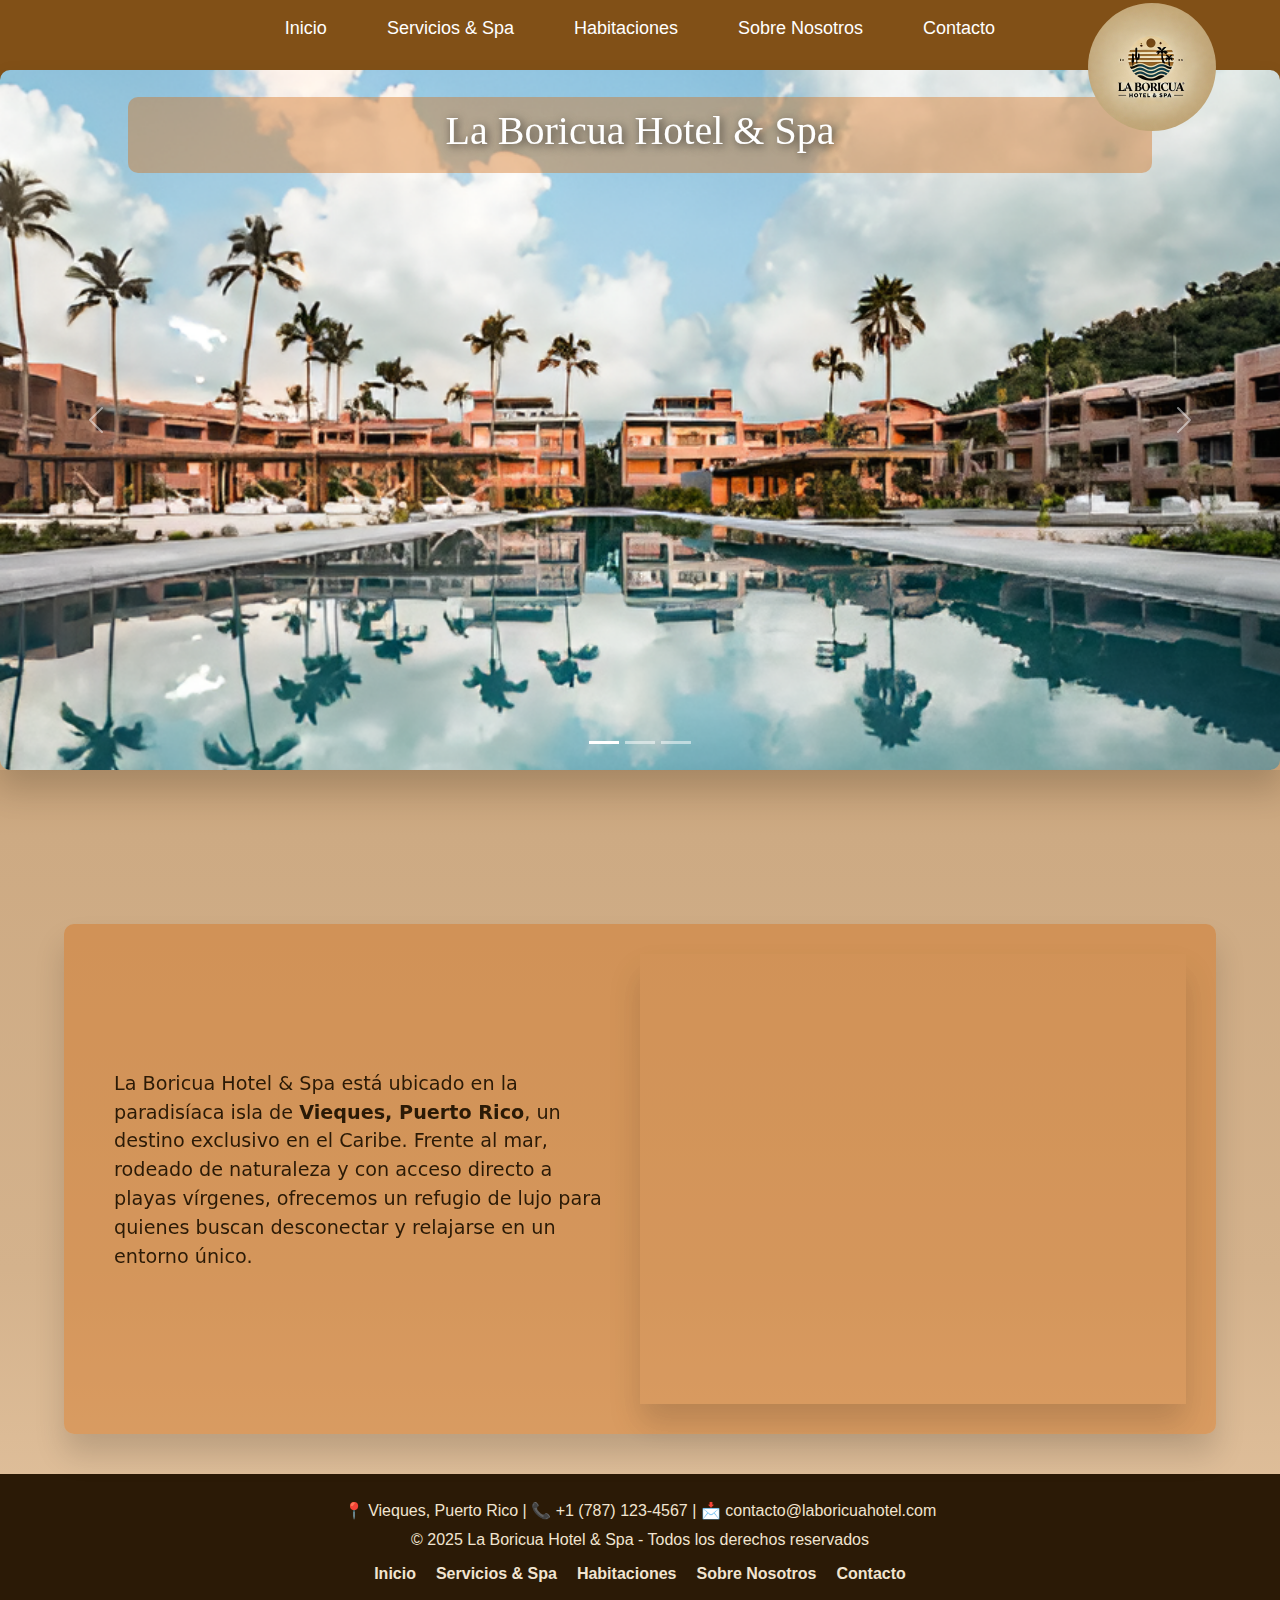
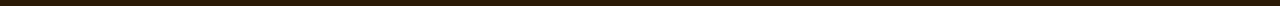
==== commit a1850107: "solo revisar habitaciones" ====
--- a/index.html
+++ b/index.html
@@ -7,6 +7,8 @@
     <title>La Boricua Hotel & Spa</title>
     <link rel="stylesheet" href="https://cdn.jsdelivr.net/npm/bootstrap@5.3.0/dist/css/bootstrap.min.css">
     <link rel="stylesheet" href="./css/style.css">
+    <link href="https://cdn.jsdelivr.net/npm/aos@2.3.4/dist/aos.css" rel="stylesheet">
+
 
 </head>
 
@@ -61,7 +63,7 @@
 
     <section class="fondo">
         <div id="carouselInicio" class="carousel slide" data-bs-ride="carousel" data-bs-interval="5000">
-    
+
             <div class="carousel-indicators">
                 <button type="button" data-bs-target="#carouselInicio" data-bs-slide-to="0" class="active"
                     aria-current="true" aria-label="Slide 1"></button>
@@ -70,7 +72,7 @@
                 <button type="button" data-bs-target="#carouselInicio" data-bs-slide-to="2"
                     aria-label="Slide 3"></button>
             </div>
-    
+
             <div class="carousel-inner">
                 <div class="carousel-item active">
                     <img src="./assets/img/hotel.png" class="d-block w-100" alt="Hotel">
@@ -82,7 +84,7 @@
                     <img src="./assets/img/playa.png" class="d-block w-100" alt="Playa">
                 </div>
             </div>
-    
+
             <button class="carousel-control-prev" type="button" data-bs-target="#carouselInicio" data-bs-slide="prev">
                 <span class="carousel-control-prev-icon" aria-hidden="true"></span>
                 <span class="visually-hidden">Anterior</span>
@@ -93,15 +95,14 @@
             </button>
         </div>
     </section>
-    
+
 
 
 
     <h2 class="aparecer-h2">¿Quieres conocer dónde vas a hospedarte?</h2>
 
 
-    <section class="ubicacion">
-
+    <section class="ubicacion" data-aos="fade-left" data-aos-duration="1000" data-aos-delay="400">
         <div class="textoUbicacion">
 
             <p>
@@ -141,6 +142,11 @@
 
 
     </footer>
+    <script src="https://cdn.jsdelivr.net/npm/aos@2.3.4/dist/aos.js"></script>
+    <script>
+        AOS.init();
+    </script>
+
     <script src="https://cdn.jsdelivr.net/npm/bootstrap@5.3.0/dist/js/bootstrap.bundle.min.js"></script>
 
 </body>
--- a/css/style.css
+++ b/css/style.css
@@ -61,6 +61,11 @@
     background-color: rgba(95, 48, 17, 0.507);
   }
 }
+body {
+  background: rgb(129, 80, 23);
+  background: linear-gradient(180deg, rgb(129, 80, 23) 16%, rgb(205, 170, 131) 52%, rgb(212, 178, 140) 79%, rgb(228, 196, 160) 100%);
+}
+
 .tituloInicio {
   position: absolute;
   top: 15%;
@@ -185,11 +190,57 @@
     transform: translateX(0);
   }
 }
+@keyframes fadeInUp {
+  from {
+    opacity: 0;
+    transform: translateY(30px);
+  }
+  to {
+    opacity: 1;
+    transform: translateY(0);
+  }
+}
+@keyframes slideInLeft {
+  from {
+    opacity: 0;
+    transform: translateX(-30px);
+  }
+  to {
+    opacity: 1;
+    transform: translateX(0);
+  }
+}
+@keyframes fadeInUp {
+  from {
+    opacity: 0;
+    transform: translateY(30px);
+  }
+  to {
+    opacity: 1;
+    transform: translateY(0);
+  }
+}
+@keyframes slideInLeft {
+  from {
+    opacity: 0;
+    transform: translateX(-30px);
+  }
+  to {
+    opacity: 1;
+    transform: translateX(0);
+  }
+}
 #carouselInicio {
   margin-top: 70px;
   max-width: 100%;
   height: auto;
   object-fit: cover;
+  box-shadow: 0 20px 30px rgba(0, 0, 0, 0.15);
+  transition: transform 0.3s ease, box-shadow 0.3s ease;
+}
+#carouselInicio:hover {
+  transform: translateY(-15px);
+  box-shadow: 0 15px 25px rgba(0, 0, 0, 0.25);
 }
 #carouselInicio .carousel-inner img {
   width: 100%;
@@ -217,6 +268,12 @@
   margin: 40px auto;
   border-radius: 10px;
   max-width: 90%;
+  box-shadow: 0 20px 30px rgba(0, 0, 0, 0.15);
+  transition: transform 0.3s ease, box-shadow 0.3s ease;
+}
+.ubicacion:hover {
+  transform: translateY(-15px);
+  box-shadow: 0 15px 25px rgba(0, 0, 0, 0.25);
 }
 .ubicacion .textoUbicacion {
   width: 50%;
@@ -229,6 +286,12 @@
   width: 50%;
   display: flex;
   justify-content: center;
+  box-shadow: 0 20px 30px rgba(0, 0, 0, 0.15);
+  transition: transform 0.3s ease, box-shadow 0.3s ease;
+}
+.ubicacion .mapa:hover {
+  transform: translateY(-15px);
+  box-shadow: 0 15px 25px rgba(0, 0, 0, 0.25);
 }
 .ubicacion .mapa iframe {
   width: 100%;
@@ -327,9 +390,12 @@
   padding: 20px;
   border-radius: 10px;
   margin-top: 170px;
-  animation: slideUp 1.8s ease;
-  animation-delay: 0.5s;
-  animation-fill-mode: both;
+  box-shadow: 0 20px 30px rgba(0, 0, 0, 0.15);
+  transition: transform 0.3s ease, box-shadow 0.3s ease;
+}
+.Servicios:hover {
+  transform: translateY(-15px);
+  box-shadow: 0 15px 25px rgba(0, 0, 0, 0.25);
 }
 .Servicios h2 {
   font-size: 28px;
@@ -356,10 +422,18 @@
   margin: 40px auto;
   max-width: 90%;
   gap: 20px;
+  box-shadow: 0 20px 30px rgba(0, 0, 0, 0.15);
+  transition: transform 0.3s ease, box-shadow 0.3s ease;
+}
+.servicio:hover,
+.servicio2:hover {
+  transform: translateY(-15px);
+  box-shadow: 0 15px 25px rgba(0, 0, 0, 0.25);
 }
 .servicio img,
 .servicio2 img {
   width: 100%;
+  height: 400px;
   border-radius: 10px;
   object-fit: cover;
   animation: fadeIn 1s ease-in-out;
@@ -439,12 +513,18 @@
   max-width: 90%;
   gap: 20px;
   padding: 20px;
-  animation: fadeInUp 1s ease both;
+  box-shadow: 0 20px 30px rgba(0, 0, 0, 0.15);
+  transition: transform 0.3s ease, box-shadow 0.3s ease;
+}
+.habitacion:hover,
+.habitacion2:hover {
+  transform: translateY(-15px);
+  box-shadow: 0 15px 25px rgba(0, 0, 0, 0.25);
 }
 .habitacion img,
 .habitacion2 img {
-  max-height: 300px;
-  width: auto;
+  height: 400px;
+  width: 100%;
   object-fit: cover;
   border-radius: 10px;
 }
@@ -515,6 +595,12 @@
   object-fit: cover;
   border-radius: 10px;
   animation: fadeIn 1.5s ease;
+  box-shadow: 0 20px 30px rgba(0, 0, 0, 0.15);
+  transition: transform 0.3s ease, box-shadow 0.3s ease;
+}
+.nosotros img:hover {
+  transform: translateY(-15px);
+  box-shadow: 0 15px 25px rgba(0, 0, 0, 0.25);
 }
 .nosotros .nosotros-texto {
   background-color: rgba(212, 178, 140, 0.9);
@@ -526,6 +612,12 @@
   color: #000000;
   box-shadow: 0px 4px 15px rgba(0, 0, 0, 0.2);
   animation: slideInLeft 1.2s ease;
+  box-shadow: 0 20px 30px rgba(0, 0, 0, 0.15);
+  transition: transform 0.3s ease, box-shadow 0.3s ease;
+}
+.nosotros .nosotros-texto:hover {
+  transform: translateY(-15px);
+  box-shadow: 0 15px 25px rgba(0, 0, 0, 0.25);
 }
 .nosotros .nosotros-texto h2 {
   font-size: 32px;
@@ -547,5 +639,136 @@
     height: 600px;
   }
 }
+.contacto-container {
+  display: flex;
+  align-items: center;
+  justify-content: center;
+  gap: 50px;
+  max-width: 97%;
+  animation: fadeInUp 1.2s ease both;
+}
+
+.video-contacto {
+  margin-top: 140px;
+  margin-left: 30px;
+  width: 100%;
+  height: 900px;
+  border-radius: 10px;
+  object-fit: cover;
+  box-shadow: 0px 4px 12px rgba(0, 0, 0, 0.2);
+  box-shadow: 0 20px 30px rgba(0, 0, 0, 0.15);
+  transition: transform 0.3s ease, box-shadow 0.3s ease;
+}
+.video-contacto:hover {
+  transform: translateY(-15px);
+  box-shadow: 0 15px 25px rgba(0, 0, 0, 0.25);
+}
+
+.video-wrapper {
+  flex: 1;
+}
+
+.contacto-texto {
+  margin-top: 163px;
+  flex: 1;
+  background-color: rgba(212, 178, 140, 0.95);
+  padding: 30px;
+  border-radius: 10px;
+  box-shadow: 0px 4px 15px rgba(0, 0, 0, 0.2);
+  color: #000000;
+  box-shadow: 0 20px 30px rgba(0, 0, 0, 0.15);
+  transition: transform 0.3s ease, box-shadow 0.3s ease;
+}
+.contacto-texto:hover {
+  transform: translateY(-15px);
+  box-shadow: 0 15px 25px rgba(0, 0, 0, 0.25);
+}
+.contacto-texto h2 {
+  font-size: 28px;
+  font-weight: bold;
+  margin-bottom: 15px;
+  animation: slideInLeft 1s ease;
+}
+.contacto-texto p {
+  font-size: 16px;
+  line-height: 1.5;
+  margin-bottom: 20px;
+}
+
+.contacto-form {
+  display: flex;
+  flex-direction: column;
+  gap: 15px;
+}
+.contacto-form input,
+.contacto-form textarea,
+.contacto-form select {
+  width: 100%;
+  padding: 10px;
+  border: 1px solid #ccc;
+  border-radius: 5px;
+}
+.contacto-form button {
+  background-color: #815017;
+  color: white;
+  padding: 12px;
+  border: none;
+  cursor: pointer;
+  border-radius: 5px;
+  transition: background-color 0.3s ease;
+}
+.contacto-form button:hover {
+  background-color: rgb(85.7171052632, 53.1578947368, 15.2828947368);
+}
+.contacto-form label {
+  font-weight: 600;
+}
+
+.telefono-container {
+  display: flex;
+  gap: 10px;
+}
+.telefono-container select {
+  width: 40%;
+}
+.telefono-container input {
+  flex: 1;
+}
+
+@media (max-width: 991px) {
+  .contacto-container {
+    flex-direction: column;
+    text-align: center;
+  }
+  .video-contacto {
+    margin-top: 150px;
+    margin-left: 15px;
+    width: 85%;
+    height: 700px;
+  }
+  .contacto-texto {
+    width: 90%;
+    margin-top: 10px;
+    margin-left: 20px;
+  }
+  .contacto-form {
+    align-items: center;
+  }
+  .contacto-form input,
+  .contacto-form select,
+  .contacto-form textarea {
+    width: 100%;
+  }
+  .contacto-form .telefono-container {
+    flex-direction: column;
+  }
+  .contacto-form .telefono-container select,
+  .contacto-form .telefono-container input {
+    width: 100%;
+  }
+  .contacto-form button {
+    width: 100%;
+  }
+}
 
 /*# sourceMappingURL=style.css.map */
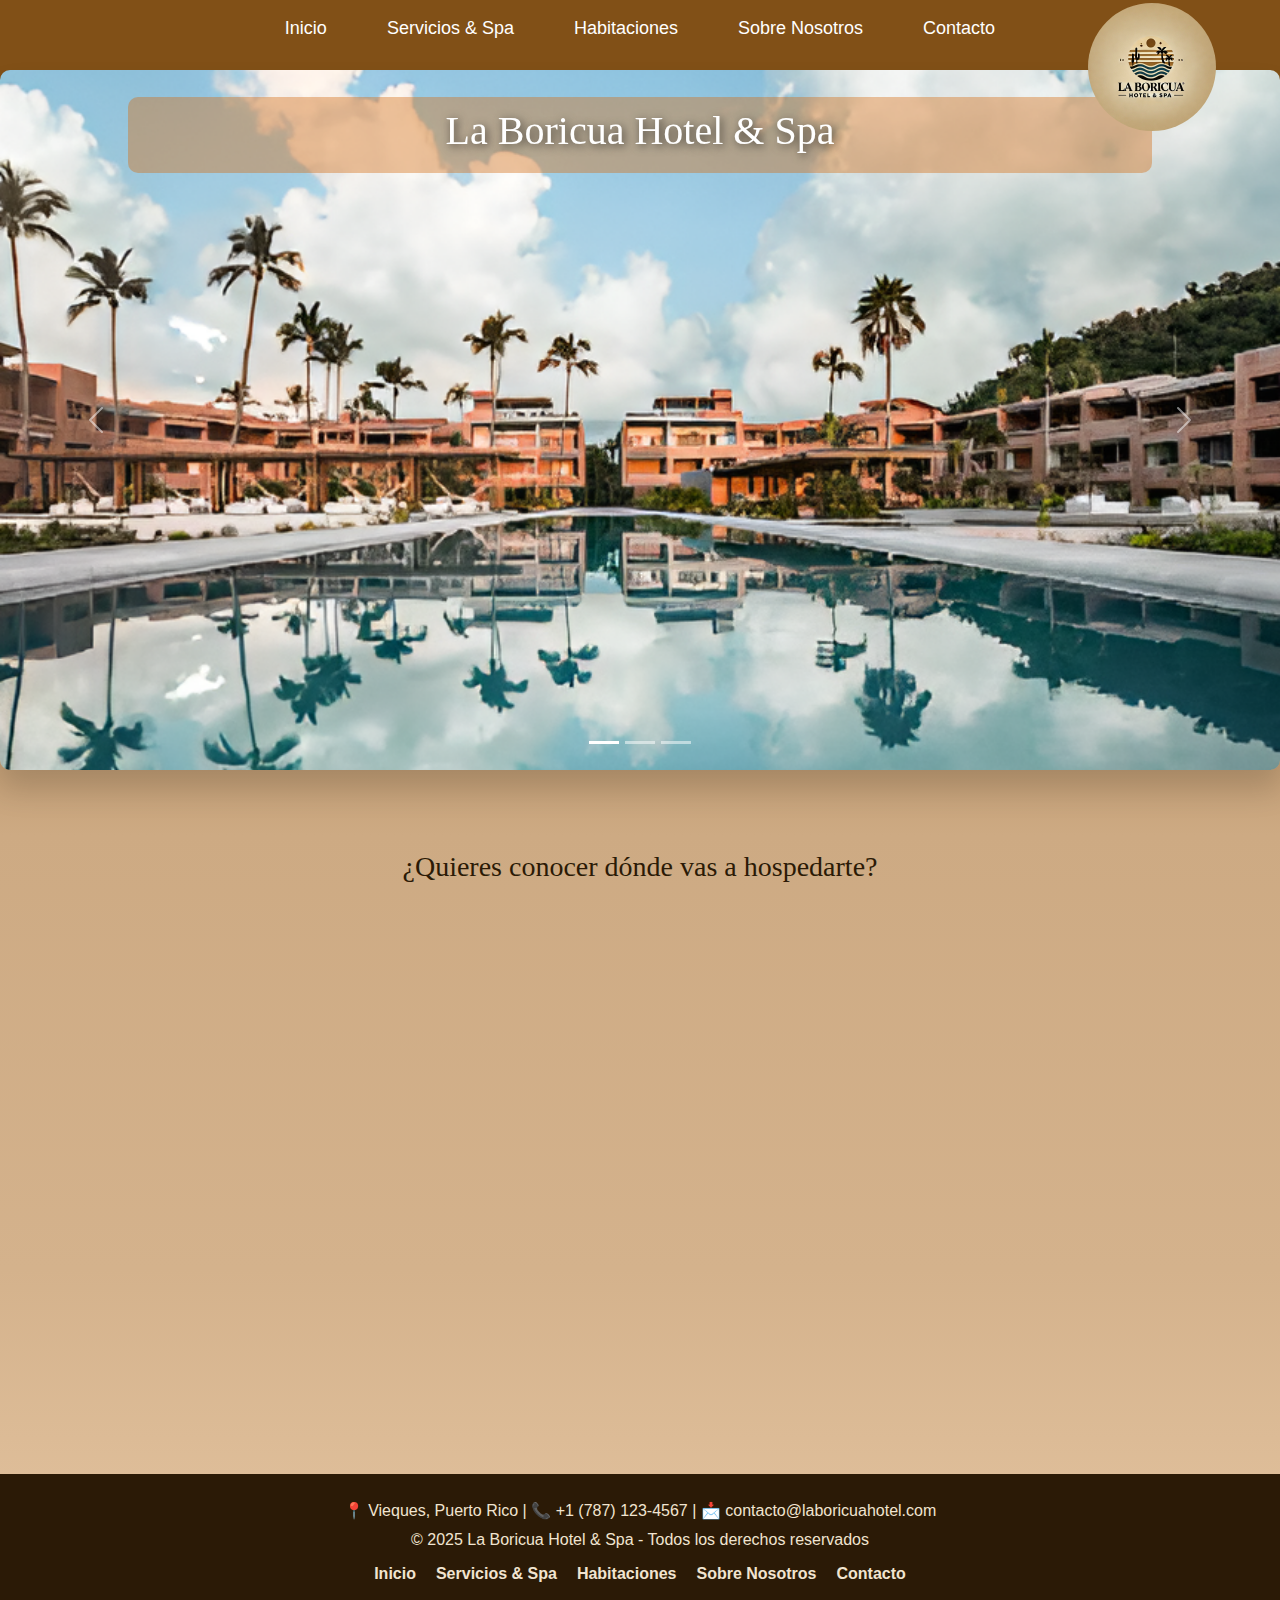
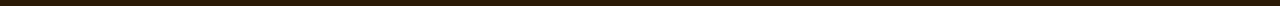
==== commit 5d2b0c1b: "revisar para entrega final" ====
--- a/index.html
+++ b/index.html
@@ -4,6 +4,18 @@
 <head>
     <meta charset="UTF-8">
     <meta name="viewport" content="width=device-width, initial-scale=1.0">
+    <meta name="description"
+        content="Descubrí La Boricua Hotel & Spa en Vieques, Puerto Rico. Viví una experiencia única de lujo, relajación y naturaleza frente al mar.">
+    <meta name="keywords" content="Hotel, Spa, Vieques, Puerto Rico, Vacaciones, Playa, Relax, Turismo, Caribe">
+    <meta name="author" content="La Boricua Hotel & Spa">
+    <link rel="icon" href="./assets/img/favicon-32x32.png" type="image/x-icon">
+    <meta property="og:title" content="La Boricua Hotel & Spa - Inicio">
+    <meta property="og:description"
+        content="Conocé nuestro paraíso en Vieques, Puerto Rico. Descubrí lujo, naturaleza y relajación frente al mar.">
+    <meta property="og:image" content="https://maxx961002.github.io/laBoricuaHotel/assets/img/logo%20.jpg">
+    <meta property="og:url" content="https://maxx961002.github.io/laBoricuaHotel/index.html">
+    <meta property="og:type" content="website">
+
     <title>La Boricua Hotel & Spa</title>
     <link rel="stylesheet" href="https://cdn.jsdelivr.net/npm/bootstrap@5.3.0/dist/css/bootstrap.min.css">
     <link rel="stylesheet" href="./css/style.css">
--- a/css/style.css
+++ b/css/style.css
@@ -64,6 +64,24 @@
 body {
   background: rgb(129, 80, 23);
   background: linear-gradient(180deg, rgb(129, 80, 23) 16%, rgb(205, 170, 131) 52%, rgb(212, 178, 140) 79%, rgb(228, 196, 160) 100%);
+}
+
+body {
+  overflow-x: hidden;
+}
+
+.video-contacto, .contacto-texto, .nosotros img, .nosotros .nosotros-texto, .habitacion,
+.habitacion2, .servicio,
+.servicio2, #carouselInicio, .ubicacion, .ubicacion .mapa {
+  box-shadow: 0 20px 30px rgba(0, 0, 0, 0.15);
+  border-radius: 10px;
+  transition: transform 0.3s ease, box-shadow 0.3s ease;
+}
+.video-contacto:hover, .contacto-texto:hover, .nosotros img:hover, .nosotros .nosotros-texto:hover, .habitacion:hover,
+.habitacion2:hover, .servicio:hover,
+.servicio2:hover, #carouselInicio:hover, .ubicacion:hover, .ubicacion .mapa:hover {
+  transform: translateY(-15px);
+  box-shadow: 0 15px 25px rgba(0, 0, 0, 0.25);
 }
 
 .tituloInicio {
@@ -96,151 +114,11 @@
   padding-bottom: 40px;
 }
 
-@keyframes slideInLeft {
-  0% {
-    opacity: 0;
-    transform: translateX(-100px);
-  }
-  100% {
-    opacity: 1;
-    transform: translateX(0);
-  }
-}
-.aparecer-h2 {
-  opacity: 0;
-  animation: slideInLeft 2s ease-out 0.5s forwards;
-  scroll-margin-top: 80px;
-}
-
-@keyframes slideInLeft {
-  from {
-    opacity: 0;
-    transform: translateX(-50px);
-  }
-  to {
-    opacity: 1;
-    transform: translateX(0);
-  }
-}
-@keyframes slideUp {
-  from {
-    opacity: 0;
-    transform: translateY(40px);
-  }
-  to {
-    opacity: 1;
-    transform: translateY(0);
-  }
-}
-@keyframes fadeIn {
-  from {
-    opacity: 0;
-  }
-  to {
-    opacity: 1;
-  }
-}
-@keyframes fadeUp {
-  0% {
-    opacity: 0;
-    transform: translateY(60px);
-  }
-  100% {
-    opacity: 1;
-    transform: translateY(0);
-  }
-}
-@keyframes fadeInUp {
-  from {
-    opacity: 0;
-    transform: translateY(30px);
-  }
-  to {
-    opacity: 1;
-    transform: translateY(0);
-  }
-}
-@keyframes slideInLeft {
-  from {
-    opacity: 0;
-    transform: translateX(-30px);
-  }
-  to {
-    opacity: 1;
-    transform: translateX(0);
-  }
-}
-@keyframes fadeInUp {
-  from {
-    opacity: 0;
-    transform: translateY(30px);
-  }
-  to {
-    opacity: 1;
-    transform: translateY(0);
-  }
-}
-@keyframes slideInLeft {
-  from {
-    opacity: 0;
-    transform: translateX(-40px);
-  }
-  to {
-    opacity: 1;
-    transform: translateX(0);
-  }
-}
-@keyframes fadeInUp {
-  from {
-    opacity: 0;
-    transform: translateY(30px);
-  }
-  to {
-    opacity: 1;
-    transform: translateY(0);
-  }
-}
-@keyframes slideInLeft {
-  from {
-    opacity: 0;
-    transform: translateX(-30px);
-  }
-  to {
-    opacity: 1;
-    transform: translateX(0);
-  }
-}
-@keyframes fadeInUp {
-  from {
-    opacity: 0;
-    transform: translateY(30px);
-  }
-  to {
-    opacity: 1;
-    transform: translateY(0);
-  }
-}
-@keyframes slideInLeft {
-  from {
-    opacity: 0;
-    transform: translateX(-30px);
-  }
-  to {
-    opacity: 1;
-    transform: translateX(0);
-  }
-}
 #carouselInicio {
   margin-top: 70px;
   max-width: 100%;
   height: auto;
   object-fit: cover;
-  box-shadow: 0 20px 30px rgba(0, 0, 0, 0.15);
-  transition: transform 0.3s ease, box-shadow 0.3s ease;
-}
-#carouselInicio:hover {
-  transform: translateY(-15px);
-  box-shadow: 0 15px 25px rgba(0, 0, 0, 0.25);
 }
 #carouselInicio .carousel-inner img {
   width: 100%;
@@ -268,12 +146,6 @@
   margin: 40px auto;
   border-radius: 10px;
   max-width: 90%;
-  box-shadow: 0 20px 30px rgba(0, 0, 0, 0.15);
-  transition: transform 0.3s ease, box-shadow 0.3s ease;
-}
-.ubicacion:hover {
-  transform: translateY(-15px);
-  box-shadow: 0 15px 25px rgba(0, 0, 0, 0.25);
 }
 .ubicacion .textoUbicacion {
   width: 50%;
@@ -286,12 +158,6 @@
   width: 50%;
   display: flex;
   justify-content: center;
-  box-shadow: 0 20px 30px rgba(0, 0, 0, 0.15);
-  transition: transform 0.3s ease, box-shadow 0.3s ease;
-}
-.ubicacion .mapa:hover {
-  transform: translateY(-15px);
-  box-shadow: 0 15px 25px rgba(0, 0, 0, 0.25);
 }
 .ubicacion .mapa iframe {
   width: 100%;
@@ -422,13 +288,6 @@
   margin: 40px auto;
   max-width: 90%;
   gap: 20px;
-  box-shadow: 0 20px 30px rgba(0, 0, 0, 0.15);
-  transition: transform 0.3s ease, box-shadow 0.3s ease;
-}
-.servicio:hover,
-.servicio2:hover {
-  transform: translateY(-15px);
-  box-shadow: 0 15px 25px rgba(0, 0, 0, 0.25);
 }
 .servicio img,
 .servicio2 img {
@@ -513,20 +372,28 @@
   max-width: 90%;
   gap: 20px;
   padding: 20px;
-  box-shadow: 0 20px 30px rgba(0, 0, 0, 0.15);
-  transition: transform 0.3s ease, box-shadow 0.3s ease;
-}
-.habitacion:hover,
-.habitacion2:hover {
-  transform: translateY(-15px);
-  box-shadow: 0 15px 25px rgba(0, 0, 0, 0.25);
-}
-.habitacion img,
-.habitacion2 img {
+}
+.habitacion .carousel,
+.habitacion2 .carousel {
+  flex: 1;
+  max-width: 50%;
+}
+.habitacion .carousel-inner,
+.habitacion2 .carousel-inner {
   height: 400px;
+  overflow: hidden;
+}
+.habitacion .carousel-item,
+.habitacion2 .carousel-item {
+  height: 100%;
+}
+.habitacion .carousel-item img,
+.habitacion2 .carousel-item img {
+  height: 100%;
   width: 100%;
   object-fit: cover;
-  border-radius: 10px;
+  transition: transform 0.5s ease;
+  display: block;
 }
 .habitacion .habitacion-texto,
 .habitacion .habitacion-texto2,
@@ -571,11 +438,17 @@
   .habitacion2 .carousel {
     order: 2;
     width: 90%;
-  }
-  .habitacion .carousel img,
-  .habitacion2 .carousel img {
-    max-height: 250px;
+    max-width: 500px;
+  }
+  .habitacion .carousel-inner,
+  .habitacion2 .carousel-inner {
+    height: 300px;
+  }
+  .habitacion .carousel-item img,
+  .habitacion2 .carousel-item img {
+    height: 100%;
     object-fit: cover;
+    border-radius: 10px;
   }
 }
 .nosotros {
@@ -594,13 +467,6 @@
   height: 500px;
   object-fit: cover;
   border-radius: 10px;
-  animation: fadeIn 1.5s ease;
-  box-shadow: 0 20px 30px rgba(0, 0, 0, 0.15);
-  transition: transform 0.3s ease, box-shadow 0.3s ease;
-}
-.nosotros img:hover {
-  transform: translateY(-15px);
-  box-shadow: 0 15px 25px rgba(0, 0, 0, 0.25);
 }
 .nosotros .nosotros-texto {
   background-color: rgba(212, 178, 140, 0.9);
@@ -610,21 +476,14 @@
   margin-top: -80px;
   text-align: left;
   color: #000000;
-  box-shadow: 0px 4px 15px rgba(0, 0, 0, 0.2);
   animation: slideInLeft 1.2s ease;
-  box-shadow: 0 20px 30px rgba(0, 0, 0, 0.15);
-  transition: transform 0.3s ease, box-shadow 0.3s ease;
-}
-.nosotros .nosotros-texto:hover {
-  transform: translateY(-15px);
-  box-shadow: 0 15px 25px rgba(0, 0, 0, 0.25);
-}
-.nosotros .nosotros-texto h2 {
+}
+.nosotros h2 {
   font-size: 32px;
   text-align: center;
   margin-bottom: 20px;
 }
-.nosotros .nosotros-texto p {
+.nosotros p {
   font-size: 16px;
   line-height: 1.6;
   margin-bottom: 15px;
@@ -655,13 +514,6 @@
   height: 900px;
   border-radius: 10px;
   object-fit: cover;
-  box-shadow: 0px 4px 12px rgba(0, 0, 0, 0.2);
-  box-shadow: 0 20px 30px rgba(0, 0, 0, 0.15);
-  transition: transform 0.3s ease, box-shadow 0.3s ease;
-}
-.video-contacto:hover {
-  transform: translateY(-15px);
-  box-shadow: 0 15px 25px rgba(0, 0, 0, 0.25);
 }
 
 .video-wrapper {
@@ -676,12 +528,6 @@
   border-radius: 10px;
   box-shadow: 0px 4px 15px rgba(0, 0, 0, 0.2);
   color: #000000;
-  box-shadow: 0 20px 30px rgba(0, 0, 0, 0.15);
-  transition: transform 0.3s ease, box-shadow 0.3s ease;
-}
-.contacto-texto:hover {
-  transform: translateY(-15px);
-  box-shadow: 0 15px 25px rgba(0, 0, 0, 0.25);
 }
 .contacto-texto h2 {
   font-size: 28px;
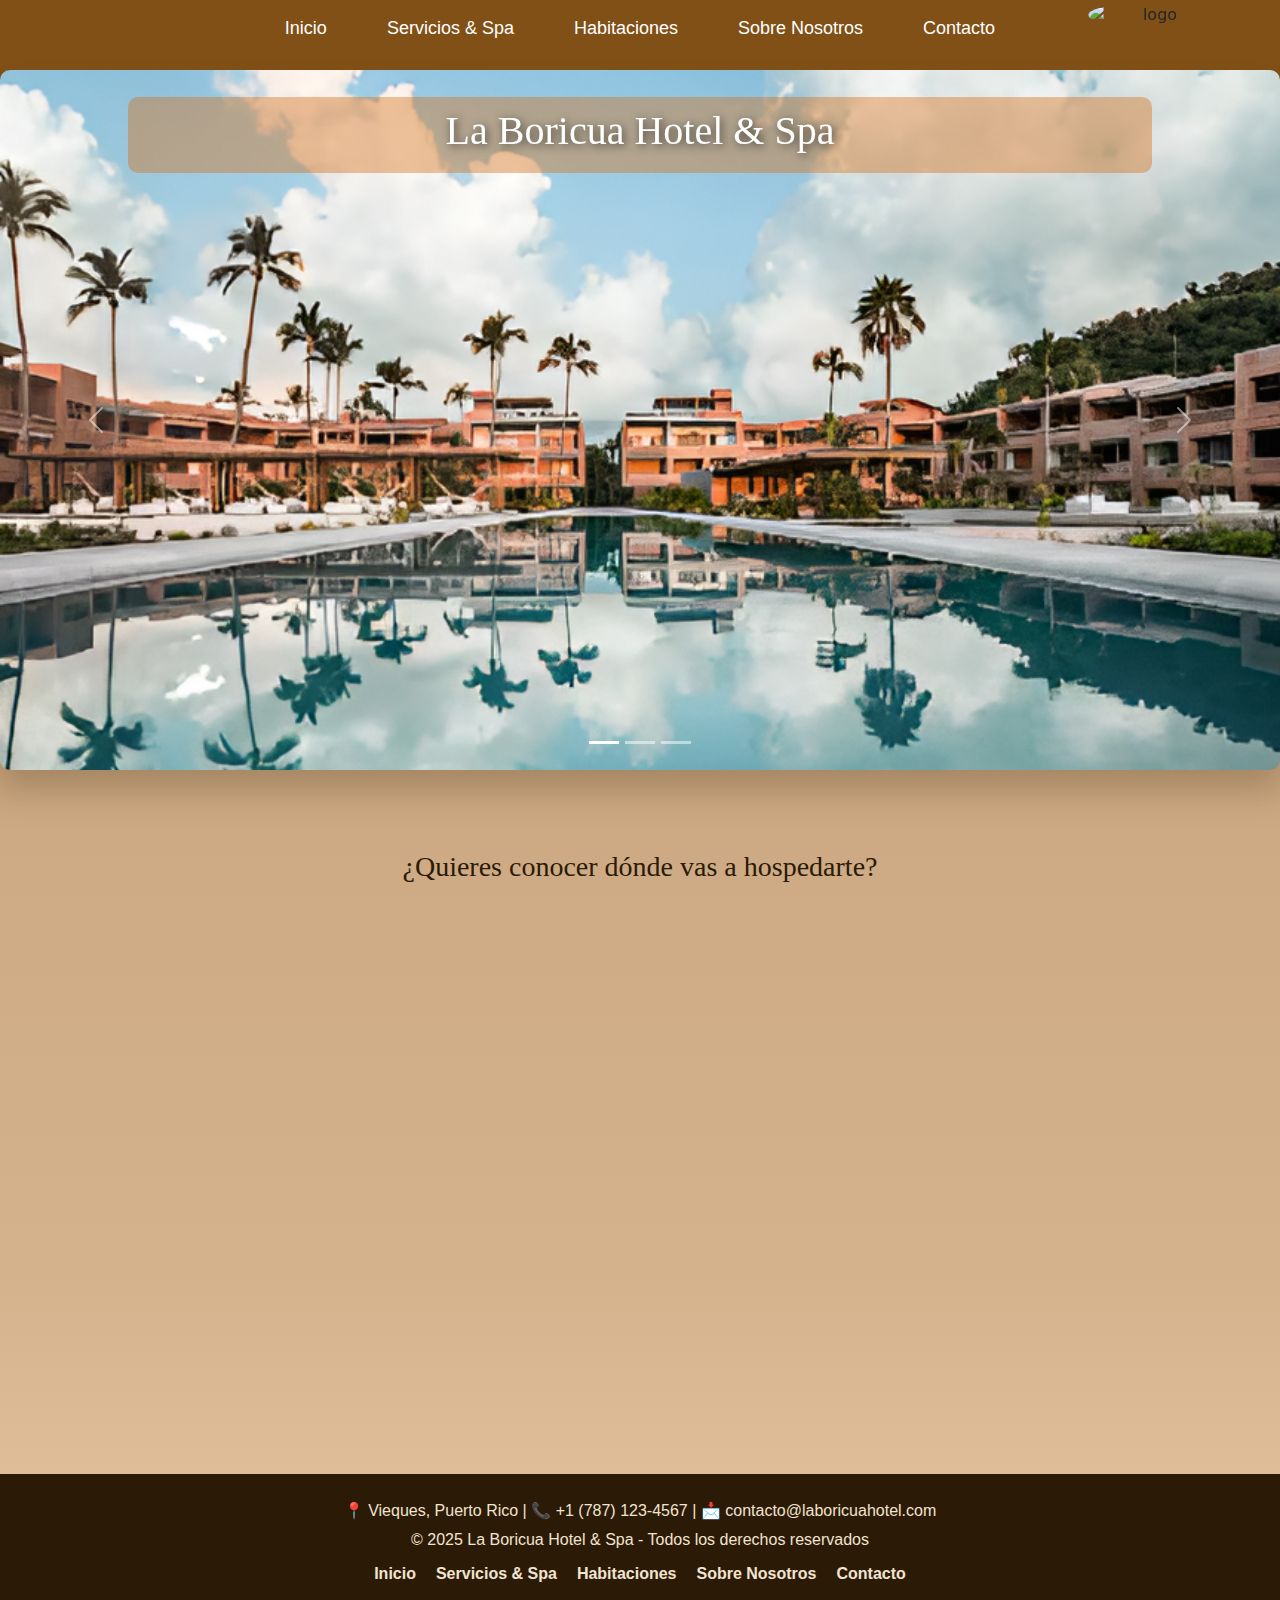
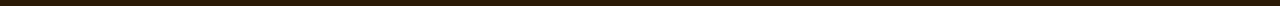
==== commit 62073f1a: "todo corregido para entrega final" ====
--- a/index.html
+++ b/index.html
@@ -38,7 +38,7 @@
             </ul>
             <div class="logo">
 
-                <img src="./assets/img/logo .jpg" alt="logo" class="logo-img">
+                <img src="./assets/img/logo.jpg" alt="logo" class="logo-img">
 
             </div>
         </nav>
@@ -52,7 +52,7 @@
                 </button>
 
                 <a class="navbar-brand order-2" href="index.html">
-                    <img src="./assets/img/logo .jpg" alt="logo" class="logo-responsive">
+                    <img src="./assets/img/logo.jpg" alt="logo" class="logo-responsive">
                 </a>
 
                 <div class="collapse navbar-collapse" id="navbarNav">
@@ -66,10 +66,11 @@
                 </div>
             </div>
         </nav>
-        <div class="tituloInicio">
-
-            <h1>La Boricua Hotel & Spa</h1>
-        </div>
+        <div class="contenedor-titulo">
+            <div class="tituloInicio">
+              <h1>La Boricua Hotel & Spa</h1>
+            </div>
+          </div>
     </header>
 
 
